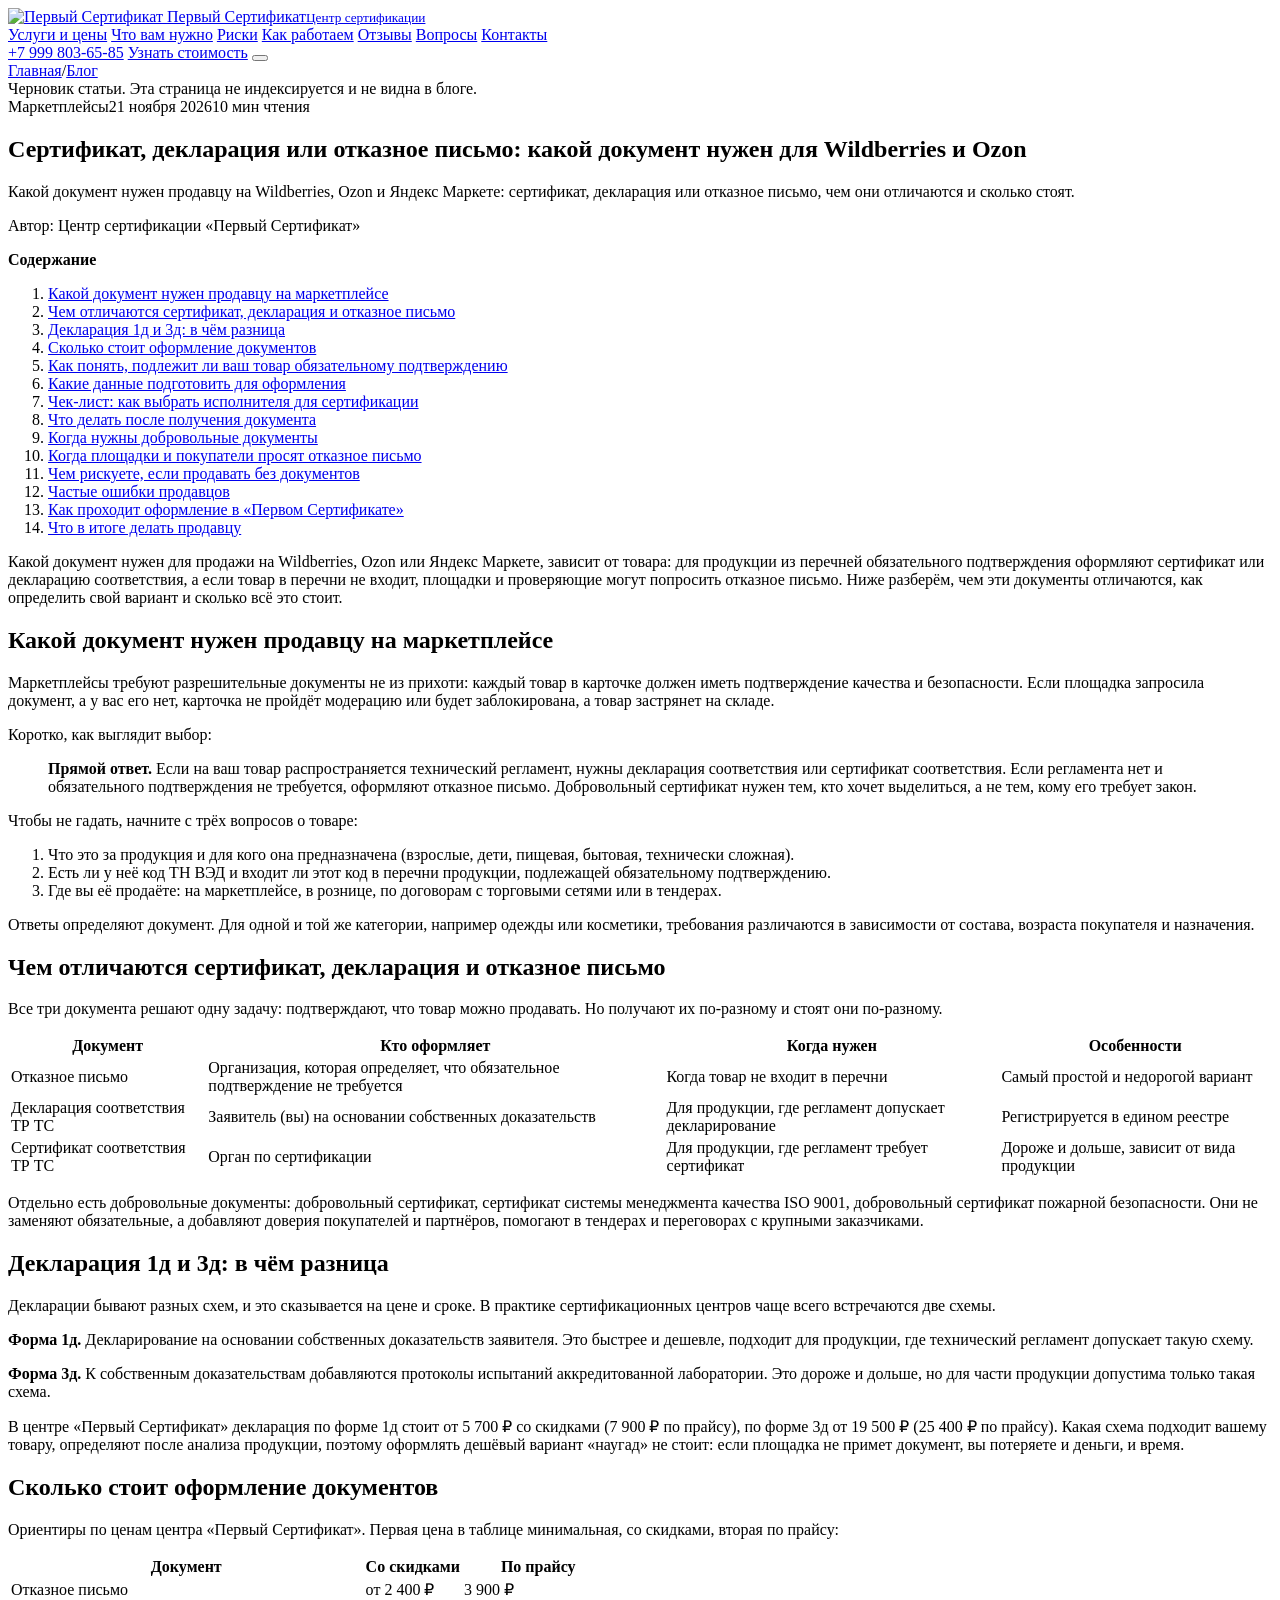
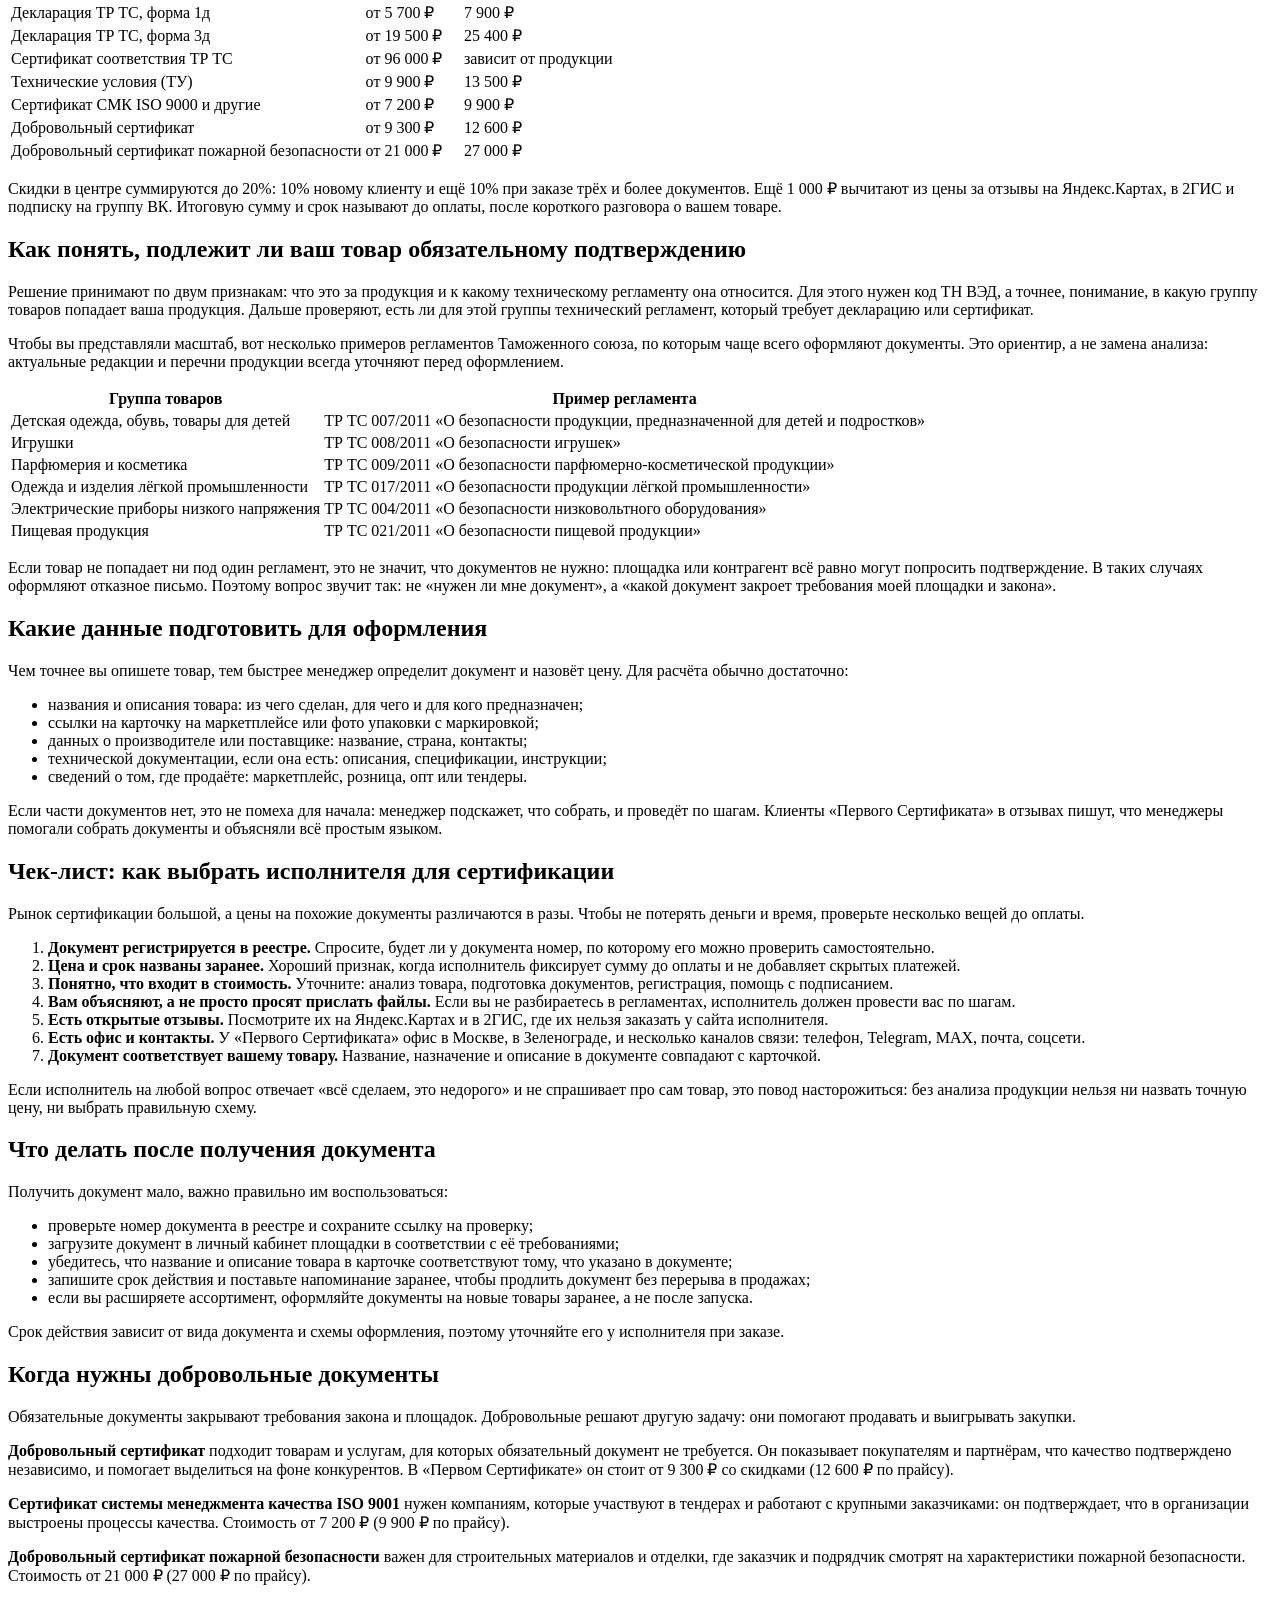
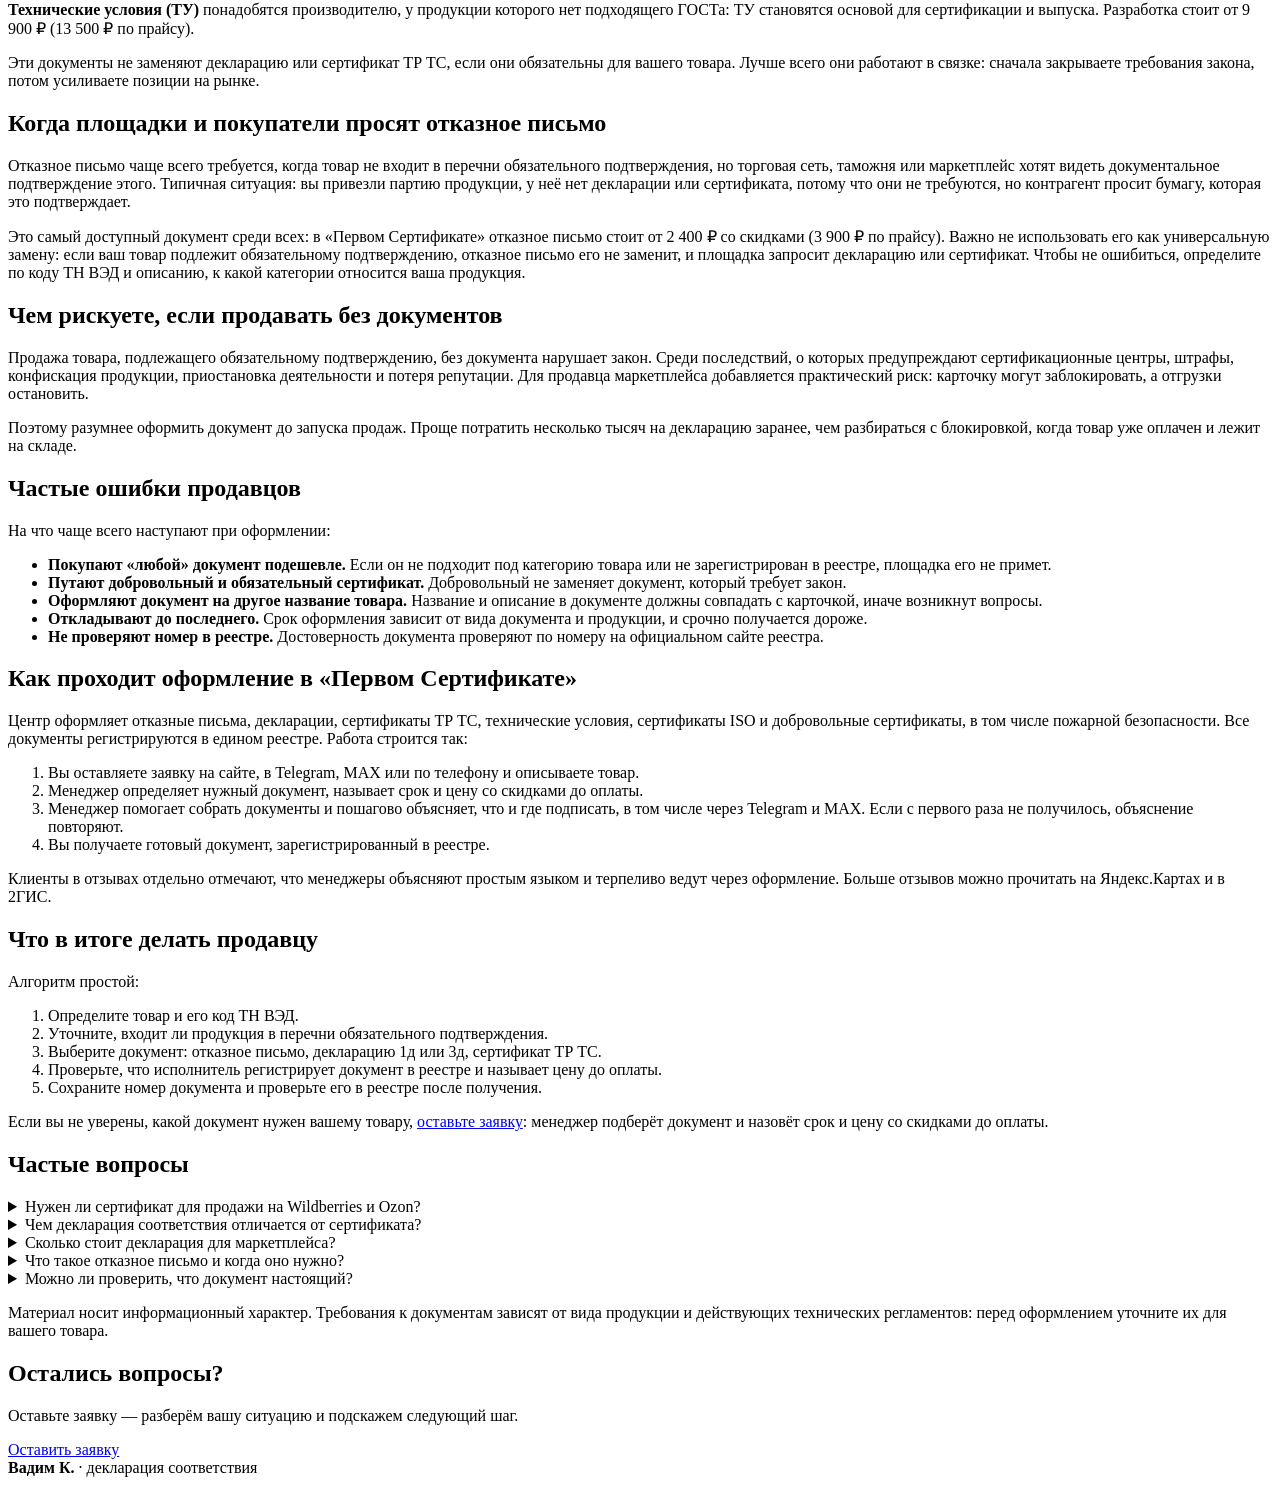
==== blog/preview/bea46d925ac5/sertifikat-ili-deklaraciya-dlya-marketpleysov/index.html @ a9cdd17c "blog: автообновление" ====
<!DOCTYPE html>
<html lang="ru">
<head>
<meta charset="UTF-8">
<meta name="viewport" content="width=device-width, initial-scale=1.0">
<title>Сертификат или декларация для маркетплейса</title>
<meta name="description" content="Какой документ нужен продавцу на Wildberries, Ozon и Яндекс Маркете: сертификат, декларация или отказное письмо, чем они отличаются и сколько стоят.">
<link rel="canonical" href="https://murzzsite.github.io/pervy-sertifikat/blog/sertifikat-ili-deklaraciya-dlya-marketpleysov/">
<meta name="robots" content="noindex, nofollow">
<meta property="og:type" content="article">
<meta property="og:title" content="Сертификат или декларация для маркетплейса">
<meta property="og:description" content="Какой документ нужен продавцу на Wildberries, Ozon и Яндекс Маркете: сертификат, декларация или отказное письмо, чем они отличаются и сколько стоят.">
<meta property="og:url" content="https://murzzsite.github.io/pervy-sertifikat/blog/sertifikat-ili-deklaraciya-dlya-marketpleysov/">
<meta property="og:locale" content="ru_RU">

<link rel="alternate" type="application/rss+xml" title="Первый Сертификат — блог" href="https://murzzsite.github.io/pervy-sertifikat/feed.xml">

<link rel="icon" href="/pervy-sertifikat/img/favicon.svg" type="image/svg+xml">
<link rel="preconnect" href="https://fonts.googleapis.com">
<link rel="preconnect" href="https://fonts.gstatic.com" crossorigin>
<link href="https://fonts.googleapis.com/css2?family=Manrope:wght@500;600;700;800&family=Inter:wght@400;500;600;700&display=swap" rel="stylesheet">
<link rel="stylesheet" href="/pervy-sertifikat/styles.css">
<link rel="stylesheet" href="/pervy-sertifikat/blog/blog.css">
<link rel="stylesheet" href="/pervy-sertifikat/blog/blog.css">

</head>
<body class="b-page">
<header class="header" id="header">
  <div class="header__inner">
    <a href="/pervy-sertifikat/#top" class="logo" aria-label="Первый Сертификат — центр сертификации товаров и услуг">
      <img src="/pervy-sertifikat/img/logo.svg" alt="Первый Сертификат" width="42" height="42">
      <span class="logo__t">Первый Сертификат<small>Центр сертификации</small></span>
    </a>
    <nav class="nav" id="nav">
      <a href="/pervy-sertifikat/#prices">Услуги и цены</a>
      <a href="/pervy-sertifikat/#which">Что вам нужно</a>
      <a href="/pervy-sertifikat/#why">Риски</a>
      <a href="/pervy-sertifikat/#how">Как работаем</a>
      <a href="/pervy-sertifikat/#reviews">Отзывы</a>
      <a href="/pervy-sertifikat/#faq">Вопросы</a>
      <a href="/pervy-sertifikat/#contact">Контакты</a>
    <!-- BLOGNAV:START --><!-- BLOGNAV:END --></nav>
    <div class="header__right">
      <a href="tel:+79998036585" class="header__phone">+7 999 803-65-85</a>
      <a href="/pervy-sertifikat/#contact" class="btn btn--primary">Узнать стоимость</a>
      <button class="burger" id="burger" aria-label="Меню"><span></span></button>
    </div>
  </div>
</header>
<main class="blog">

<article class="b-article">
  <nav class="b-crumbs" aria-label="Хлебные крошки"><a href="/pervy-sertifikat/">Главная</a><span>/</span><a href="/pervy-sertifikat/blog/">Блог</a></nav>
  <div class="b-preview">Черновик статьи. Эта страница не индексируется и не видна в блоге.</div>
  <header class="b-head">
    <div class="b-meta"><span class="b-chip">Маркетплейсы</span><time datetime="2026-11-21">21 ноября 2026</time><span>10 мин чтения</span></div>
    <h1>Сертификат, декларация или отказное письмо: какой документ нужен для Wildberries и Ozon</h1>
    <p class="b-lead">Какой документ нужен продавцу на Wildberries, Ozon и Яндекс Маркете: сертификат, декларация или отказное письмо, чем они отличаются и сколько стоят.</p>
    <p class="b-author">Автор: Центр сертификации «Первый Сертификат»</p>
  </header>
  
  <nav class="b-toc" aria-label="Содержание"><strong>Содержание</strong><ol><li><a href="#kakoy-dokument-nuzhen-prodavcu-na-marketpleyse">Какой документ нужен продавцу на маркетплейсе</a></li><li><a href="#chem-otlichayutsya-sertifikat-deklaraciya-i-otkaznoe-pismo">Чем отличаются сертификат, декларация и отказное письмо</a></li><li><a href="#deklaraciya-1d-i-3d-v-chem-raznica">Декларация 1д и 3д: в чём разница</a></li><li><a href="#skolko-stoit-oformlenie-dokumentov">Сколько стоит оформление документов</a></li><li><a href="#kak-ponyat-podlezhit-li-vash-tovar-obyazatelnomu-podtverzhde">Как понять, подлежит ли ваш товар обязательному подтверждению</a></li><li><a href="#kakie-dannye-podgotovit-dlya-oformleniya">Какие данные подготовить для оформления</a></li><li><a href="#chek-list-kak-vybrat-ispolnitelya-dlya-sertifikacii">Чек-лист: как выбрать исполнителя для сертификации</a></li><li><a href="#chto-delat-posle-polucheniya-dokumenta">Что делать после получения документа</a></li><li><a href="#kogda-nuzhny-dobrovolnye-dokumenty">Когда нужны добровольные документы</a></li><li><a href="#kogda-ploschadki-i-pokupateli-prosyat-otkaznoe-pismo">Когда площадки и покупатели просят отказное письмо</a></li><li><a href="#chem-riskuete-esli-prodavat-bez-dokumentov">Чем рискуете, если продавать без документов</a></li><li><a href="#chastye-oshibki-prodavcov">Частые ошибки продавцов</a></li><li><a href="#kak-prohodit-oformlenie-v-pervom-sertifikate">Как проходит оформление в «Первом Сертификате»</a></li><li><a href="#chto-v-itoge-delat-prodavcu">Что в итоге делать продавцу</a></li></ol></nav>
  <div class="b-content"><p>Какой документ нужен для продажи на Wildberries, Ozon или Яндекс Маркете, зависит от товара: для продукции из перечней обязательного подтверждения оформляют сертификат или декларацию соответствия, а если товар в перечни не входит, площадки и проверяющие могут попросить отказное письмо. Ниже разберём, чем эти документы отличаются, как определить свой вариант и сколько всё это стоит.</p>
<h2 id="kakoy-dokument-nuzhen-prodavcu-na-marketpleyse">Какой документ нужен продавцу на маркетплейсе</h2>
<p>Маркетплейсы требуют разрешительные документы не из прихоти: каждый товар в карточке должен иметь подтверждение качества и безопасности. Если площадка запросила документ, а у вас его нет, карточка не пройдёт модерацию или будет заблокирована, а товар застрянет на складе.</p>
<p>Коротко, как выглядит выбор:</p>
<blockquote><p><strong>Прямой ответ.</strong> Если на ваш товар распространяется технический регламент, нужны декларация соответствия или сертификат соответствия. Если регламента нет и обязательного подтверждения не требуется, оформляют отказное письмо. Добровольный сертификат нужен тем, кто хочет выделиться, а не тем, кому его требует закон.</p></blockquote>
<p>Чтобы не гадать, начните с трёх вопросов о товаре:</p>
<ol><li>Что это за продукция и для кого она предназначена (взрослые, дети, пищевая, бытовая, технически сложная).</li><li>Есть ли у неё код ТН ВЭД и входит ли этот код в перечни продукции, подлежащей обязательному подтверждению.</li><li>Где вы её продаёте: на маркетплейсе, в рознице, по договорам с торговыми сетями или в тендерах.</li></ol>
<p>Ответы определяют документ. Для одной и той же категории, например одежды или косметики, требования различаются в зависимости от состава, возраста покупателя и назначения.</p>
<h2 id="chem-otlichayutsya-sertifikat-deklaraciya-i-otkaznoe-pismo">Чем отличаются сертификат, декларация и отказное письмо</h2>
<p>Все три документа решают одну задачу: подтверждают, что товар можно продавать. Но получают их по-разному и стоят они по-разному.</p>
<div class="b-table"><table><thead><tr><th>Документ</th><th>Кто оформляет</th><th>Когда нужен</th><th>Особенности</th></tr></thead><tbody><tr><td>Отказное письмо</td><td>Организация, которая определяет, что обязательное подтверждение не требуется</td><td>Когда товар не входит в перечни</td><td>Самый простой и недорогой вариант</td></tr><tr><td>Декларация соответствия ТР ТС</td><td>Заявитель (вы) на основании собственных доказательств</td><td>Для продукции, где регламент допускает декларирование</td><td>Регистрируется в едином реестре</td></tr><tr><td>Сертификат соответствия ТР ТС</td><td>Орган по сертификации</td><td>Для продукции, где регламент требует сертификат</td><td>Дороже и дольше, зависит от вида продукции</td></tr></tbody></table></div>
<p>Отдельно есть добровольные документы: добровольный сертификат, сертификат системы менеджмента качества ISO 9001, добровольный сертификат пожарной безопасности. Они не заменяют обязательные, а добавляют доверия покупателей и партнёров, помогают в тендерах и переговорах с крупными заказчиками.</p>
<h2 id="deklaraciya-1d-i-3d-v-chem-raznica">Декларация 1д и 3д: в чём разница</h2>
<p>Декларации бывают разных схем, и это сказывается на цене и сроке. В практике сертификационных центров чаще всего встречаются две схемы.</p>
<p><strong>Форма 1д.</strong> Декларирование на основании собственных доказательств заявителя. Это быстрее и дешевле, подходит для продукции, где технический регламент допускает такую схему.</p>
<p><strong>Форма 3д.</strong> К собственным доказательствам добавляются протоколы испытаний аккредитованной лаборатории. Это дороже и дольше, но для части продукции допустима только такая схема.</p>
<p>В центре «Первый Сертификат» декларация по форме 1д стоит от 5 700 ₽ со скидками (7 900 ₽ по прайсу), по форме 3д от 19 500 ₽ (25 400 ₽ по прайсу). Какая схема подходит вашему товару, определяют после анализа продукции, поэтому оформлять дешёвый вариант «наугад» не стоит: если площадка не примет документ, вы потеряете и деньги, и время.</p>
<h2 id="skolko-stoit-oformlenie-dokumentov">Сколько стоит оформление документов</h2>
<p>Ориентиры по ценам центра «Первый Сертификат». Первая цена в таблице минимальная, со скидками, вторая по прайсу:</p>
<div class="b-table"><table><thead><tr><th>Документ</th><th>Со скидками</th><th>По прайсу</th></tr></thead><tbody><tr><td>Отказное письмо</td><td>от 2 400 ₽</td><td>3 900 ₽</td></tr><tr><td>Декларация ТР ТС, форма 1д</td><td>от 5 700 ₽</td><td>7 900 ₽</td></tr><tr><td>Декларация ТР ТС, форма 3д</td><td>от 19 500 ₽</td><td>25 400 ₽</td></tr><tr><td>Сертификат соответствия ТР ТС</td><td>от 96 000 ₽</td><td>зависит от продукции</td></tr><tr><td>Технические условия (ТУ)</td><td>от 9 900 ₽</td><td>13 500 ₽</td></tr><tr><td>Сертификат СМК ISO 9000 и другие</td><td>от 7 200 ₽</td><td>9 900 ₽</td></tr><tr><td>Добровольный сертификат</td><td>от 9 300 ₽</td><td>12 600 ₽</td></tr><tr><td>Добровольный сертификат пожарной безопасности</td><td>от 21 000 ₽</td><td>27 000 ₽</td></tr></tbody></table></div>
<p>Скидки в центре суммируются до 20%: 10% новому клиенту и ещё 10% при заказе трёх и более документов. Ещё 1 000 ₽ вычитают из цены за отзывы на Яндекс.Картах, в 2ГИС и подписку на группу ВК. Итоговую сумму и срок называют до оплаты, после короткого разговора о вашем товаре.</p>
<h2 id="kak-ponyat-podlezhit-li-vash-tovar-obyazatelnomu-podtverzhde">Как понять, подлежит ли ваш товар обязательному подтверждению</h2>
<p>Решение принимают по двум признакам: что это за продукция и к какому техническому регламенту она относится. Для этого нужен код ТН ВЭД, а точнее, понимание, в какую группу товаров попадает ваша продукция. Дальше проверяют, есть ли для этой группы технический регламент, который требует декларацию или сертификат.</p>
<p>Чтобы вы представляли масштаб, вот несколько примеров регламентов Таможенного союза, по которым чаще всего оформляют документы. Это ориентир, а не замена анализа: актуальные редакции и перечни продукции всегда уточняют перед оформлением.</p>
<div class="b-table"><table><thead><tr><th>Группа товаров</th><th>Пример регламента</th></tr></thead><tbody><tr><td>Детская одежда, обувь, товары для детей</td><td>ТР ТС 007/2011 «О безопасности продукции, предназначенной для детей и подростков»</td></tr><tr><td>Игрушки</td><td>ТР ТС 008/2011 «О безопасности игрушек»</td></tr><tr><td>Парфюмерия и косметика</td><td>ТР ТС 009/2011 «О безопасности парфюмерно-косметической продукции»</td></tr><tr><td>Одежда и изделия лёгкой промышленности</td><td>ТР ТС 017/2011 «О безопасности продукции лёгкой промышленности»</td></tr><tr><td>Электрические приборы низкого напряжения</td><td>ТР ТС 004/2011 «О безопасности низковольтного оборудования»</td></tr><tr><td>Пищевая продукция</td><td>ТР ТС 021/2011 «О безопасности пищевой продукции»</td></tr></tbody></table></div>
<p>Если товар не попадает ни под один регламент, это не значит, что документов не нужно: площадка или контрагент всё равно могут попросить подтверждение. В таких случаях оформляют отказное письмо. Поэтому вопрос звучит так: не «нужен ли мне документ», а «какой документ закроет требования моей площадки и закона».</p>
<h2 id="kakie-dannye-podgotovit-dlya-oformleniya">Какие данные подготовить для оформления</h2>
<p>Чем точнее вы опишете товар, тем быстрее менеджер определит документ и назовёт цену. Для расчёта обычно достаточно:</p>
<ul><li>названия и описания товара: из чего сделан, для чего и для кого предназначен;</li><li>ссылки на карточку на маркетплейсе или фото упаковки с маркировкой;</li><li>данных о производителе или поставщике: название, страна, контакты;</li><li>технической документации, если она есть: описания, спецификации, инструкции;</li><li>сведений о том, где продаёте: маркетплейс, розница, опт или тендеры.</li></ul>
<p>Если части документов нет, это не помеха для начала: менеджер подскажет, что собрать, и проведёт по шагам. Клиенты «Первого Сертификата» в отзывах пишут, что менеджеры помогали собрать документы и объясняли всё простым языком.</p>
<h2 id="chek-list-kak-vybrat-ispolnitelya-dlya-sertifikacii">Чек-лист: как выбрать исполнителя для сертификации</h2>
<p>Рынок сертификации большой, а цены на похожие документы различаются в разы. Чтобы не потерять деньги и время, проверьте несколько вещей до оплаты.</p>
<ol><li><strong>Документ регистрируется в реестре.</strong> Спросите, будет ли у документа номер, по которому его можно проверить самостоятельно.</li><li><strong>Цена и срок названы заранее.</strong> Хороший признак, когда исполнитель фиксирует сумму до оплаты и не добавляет скрытых платежей.</li><li><strong>Понятно, что входит в стоимость.</strong> Уточните: анализ товара, подготовка документов, регистрация, помощь с подписанием.</li><li><strong>Вам объясняют, а не просто просят прислать файлы.</strong> Если вы не разбираетесь в регламентах, исполнитель должен провести вас по шагам.</li><li><strong>Есть открытые отзывы.</strong> Посмотрите их на Яндекс.Картах и в 2ГИС, где их нельзя заказать у сайта исполнителя.</li><li><strong>Есть офис и контакты.</strong> У «Первого Сертификата» офис в Москве, в Зеленограде, и несколько каналов связи: телефон, Telegram, MAX, почта, соцсети.</li><li><strong>Документ соответствует вашему товару.</strong> Название, назначение и описание в документе совпадают с карточкой.</li></ol>
<p>Если исполнитель на любой вопрос отвечает «всё сделаем, это недорого» и не спрашивает про сам товар, это повод насторожиться: без анализа продукции нельзя ни назвать точную цену, ни выбрать правильную схему.</p>
<h2 id="chto-delat-posle-polucheniya-dokumenta">Что делать после получения документа</h2>
<p>Получить документ мало, важно правильно им воспользоваться:</p>
<ul><li>проверьте номер документа в реестре и сохраните ссылку на проверку;</li><li>загрузите документ в личный кабинет площадки в соответствии с её требованиями;</li><li>убедитесь, что название и описание товара в карточке соответствуют тому, что указано в документе;</li><li>запишите срок действия и поставьте напоминание заранее, чтобы продлить документ без перерыва в продажах;</li><li>если вы расширяете ассортимент, оформляйте документы на новые товары заранее, а не после запуска.</li></ul>
<p>Срок действия зависит от вида документа и схемы оформления, поэтому уточняйте его у исполнителя при заказе.</p>
<h2 id="kogda-nuzhny-dobrovolnye-dokumenty">Когда нужны добровольные документы</h2>
<p>Обязательные документы закрывают требования закона и площадок. Добровольные решают другую задачу: они помогают продавать и выигрывать закупки.</p>
<p><strong>Добровольный сертификат</strong> подходит товарам и услугам, для которых обязательный документ не требуется. Он показывает покупателям и партнёрам, что качество подтверждено независимо, и помогает выделиться на фоне конкурентов. В «Первом Сертификате» он стоит от 9 300 ₽ со скидками (12 600 ₽ по прайсу).</p>
<p><strong>Сертификат системы менеджмента качества ISO 9001</strong> нужен компаниям, которые участвуют в тендерах и работают с крупными заказчиками: он подтверждает, что в организации выстроены процессы качества. Стоимость от 7 200 ₽ (9 900 ₽ по прайсу).</p>
<p><strong>Добровольный сертификат пожарной безопасности</strong> важен для строительных материалов и отделки, где заказчик и подрядчик смотрят на характеристики пожарной безопасности. Стоимость от 21 000 ₽ (27 000 ₽ по прайсу).</p>
<p><strong>Технические условия (ТУ)</strong> понадобятся производителю, у продукции которого нет подходящего ГОСТа: ТУ становятся основой для сертификации и выпуска. Разработка стоит от 9 900 ₽ (13 500 ₽ по прайсу).</p>
<p>Эти документы не заменяют декларацию или сертификат ТР ТС, если они обязательны для вашего товара. Лучше всего они работают в связке: сначала закрываете требования закона, потом усиливаете позиции на рынке.</p>
<h2 id="kogda-ploschadki-i-pokupateli-prosyat-otkaznoe-pismo">Когда площадки и покупатели просят отказное письмо</h2>
<p>Отказное письмо чаще всего требуется, когда товар не входит в перечни обязательного подтверждения, но торговая сеть, таможня или маркетплейс хотят видеть документальное подтверждение этого. Типичная ситуация: вы привезли партию продукции, у неё нет декларации или сертификата, потому что они не требуются, но контрагент просит бумагу, которая это подтверждает.</p>
<p>Это самый доступный документ среди всех: в «Первом Сертификате» отказное письмо стоит от 2 400 ₽ со скидками (3 900 ₽ по прайсу). Важно не использовать его как универсальную замену: если ваш товар подлежит обязательному подтверждению, отказное письмо его не заменит, и площадка запросит декларацию или сертификат. Чтобы не ошибиться, определите по коду ТН ВЭД и описанию, к какой категории относится ваша продукция.</p>
<h2 id="chem-riskuete-esli-prodavat-bez-dokumentov">Чем рискуете, если продавать без документов</h2>
<p>Продажа товара, подлежащего обязательному подтверждению, без документа нарушает закон. Среди последствий, о которых предупреждают сертификационные центры, штрафы, конфискация продукции, приостановка деятельности и потеря репутации. Для продавца маркетплейса добавляется практический риск: карточку могут заблокировать, а отгрузки остановить.</p>
<p>Поэтому разумнее оформить документ до запуска продаж. Проще потратить несколько тысяч на декларацию заранее, чем разбираться с блокировкой, когда товар уже оплачен и лежит на складе.</p>
<h2 id="chastye-oshibki-prodavcov">Частые ошибки продавцов</h2>
<p>На что чаще всего наступают при оформлении:</p>
<ul><li><strong>Покупают «любой» документ подешевле.</strong> Если он не подходит под категорию товара или не зарегистрирован в реестре, площадка его не примет.</li><li><strong>Путают добровольный и обязательный сертификат.</strong> Добровольный не заменяет документ, который требует закон.</li><li><strong>Оформляют документ на другое название товара.</strong> Название и описание в документе должны совпадать с карточкой, иначе возникнут вопросы.</li><li><strong>Откладывают до последнего.</strong> Срок оформления зависит от вида документа и продукции, и срочно получается дороже.</li><li><strong>Не проверяют номер в реестре.</strong> Достоверность документа проверяют по номеру на официальном сайте реестра.</li></ul>
<h2 id="kak-prohodit-oformlenie-v-pervom-sertifikate">Как проходит оформление в «Первом Сертификате»</h2>
<p>Центр оформляет отказные письма, декларации, сертификаты ТР ТС, технические условия, сертификаты ISO и добровольные сертификаты, в том числе пожарной безопасности. Все документы регистрируются в едином реестре. Работа строится так:</p>
<ol><li>Вы оставляете заявку на сайте, в Telegram, MAX или по телефону и описываете товар.</li><li>Менеджер определяет нужный документ, называет срок и цену со скидками до оплаты.</li><li>Менеджер помогает собрать документы и пошагово объясняет, что и где подписать, в том числе через Telegram и MAX. Если с первого раза не получилось, объяснение повторяют.</li><li>Вы получаете готовый документ, зарегистрированный в реестре.</li></ol>
<p>Клиенты в отзывах отдельно отмечают, что менеджеры объясняют простым языком и терпеливо ведут через оформление. Больше отзывов можно прочитать на Яндекс.Картах и в 2ГИС.</p>
<h2 id="chto-v-itoge-delat-prodavcu">Что в итоге делать продавцу</h2>
<p>Алгоритм простой:</p>
<ol><li>Определите товар и его код ТН ВЭД.</li><li>Уточните, входит ли продукция в перечни обязательного подтверждения.</li><li>Выберите документ: отказное письмо, декларацию 1д или 3д, сертификат ТР ТС.</li><li>Проверьте, что исполнитель регистрирует документ в реестре и называет цену до оплаты.</li><li>Сохраните номер документа и проверьте его в реестре после получения.</li></ol>
<p>Если вы не уверены, какой документ нужен вашему товару, <a href="/pervy-sertifikat/#contact">оставьте заявку</a>: менеджер подберёт документ и назовёт срок и цену со скидками до оплаты.</p></div>
  <section class="b-faq"><h2>Частые вопросы</h2><details><summary>Нужен ли сертификат для продажи на Wildberries и Ozon?</summary><p>Зависит от товара. Если продукция входит в перечни обязательного подтверждения соответствия, нужны сертификат или декларация. Если не входит, площадки и проверяющие могут попросить отказное письмо. Точный ответ даёт анализ вашего товара и его кода ТН ВЭД.</p></details><details><summary>Чем декларация соответствия отличается от сертификата?</summary><p>Декларацию оформляет сам заявитель на основании собственных доказательств и, при необходимости, протоколов испытаний. Сертификат выдаёт орган по сертификации после оценки продукции. Что нужно именно вам, определяет технический регламент на товар.</p></details><details><summary>Сколько стоит декларация для маркетплейса?</summary><p>В центре «Первый Сертификат» декларация по форме 1д стоит от 5 700 ₽ со скидками (7 900 ₽ по прайсу), по форме 3д с испытаниями в лаборатории от 19 500 ₽ (25 400 ₽ по прайсу). Точную цену называют после анализа товара.</p></details><details><summary>Что такое отказное письмо и когда оно нужно?</summary><p>Это документ о том, что на продукцию не распространяются требования обязательной сертификации или декларирования. Его просят таможня, торговые сети и маркетплейсы, когда у товара нет декларации или сертификата. В «Первом Сертификате» оно стоит от 2 400 ₽ со скидками, 3 900 ₽ по прайсу.</p></details><details><summary>Можно ли проверить, что документ настоящий?</summary><p>Да. Декларации и сертификаты регистрируются в едином реестре, поэтому их можно проверить по номеру на официальном сайте реестра. Попросите у исполнителя номер документа и ссылку на проверку сразу после оформления.</p></details></section>
  <p class="b-disclaimer">Материал носит информационный характер. Требования к документам зависят от вида продукции и действующих технических регламентов: перед оформлением уточните их для вашего товара.</p>
  <aside class="b-cta"><h2>Остались вопросы?</h2><p>Оставьте заявку — разберём вашу ситуацию и подскажем следующий шаг.</p><a class="btn btn--primary b-cta__btn" href="/pervy-sertifikat/#contact">Оставить заявку</a></aside>
</article>

</main>
<footer><b>Вадим К.</b> · декларация соответствия</footer>
<script src="/pervy-sertifikat/script.js" defer></script>

</body>
</html>
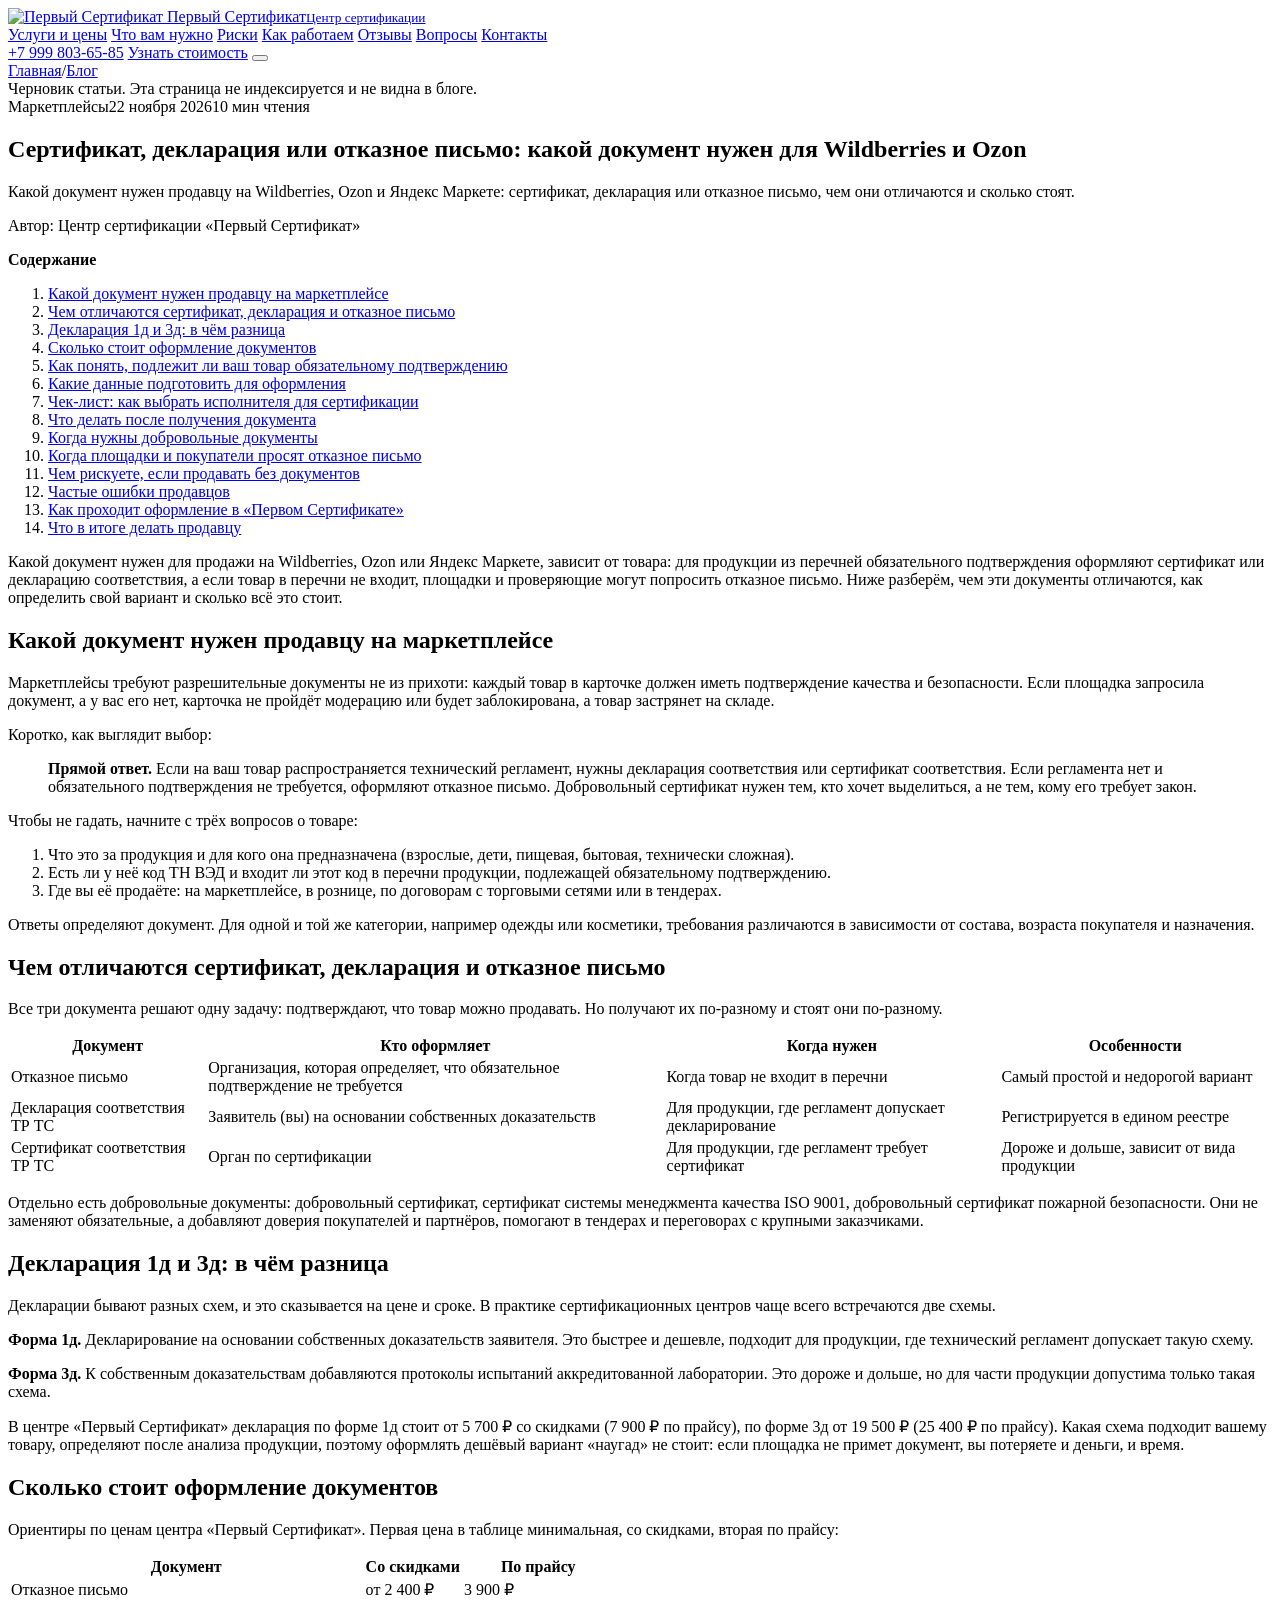
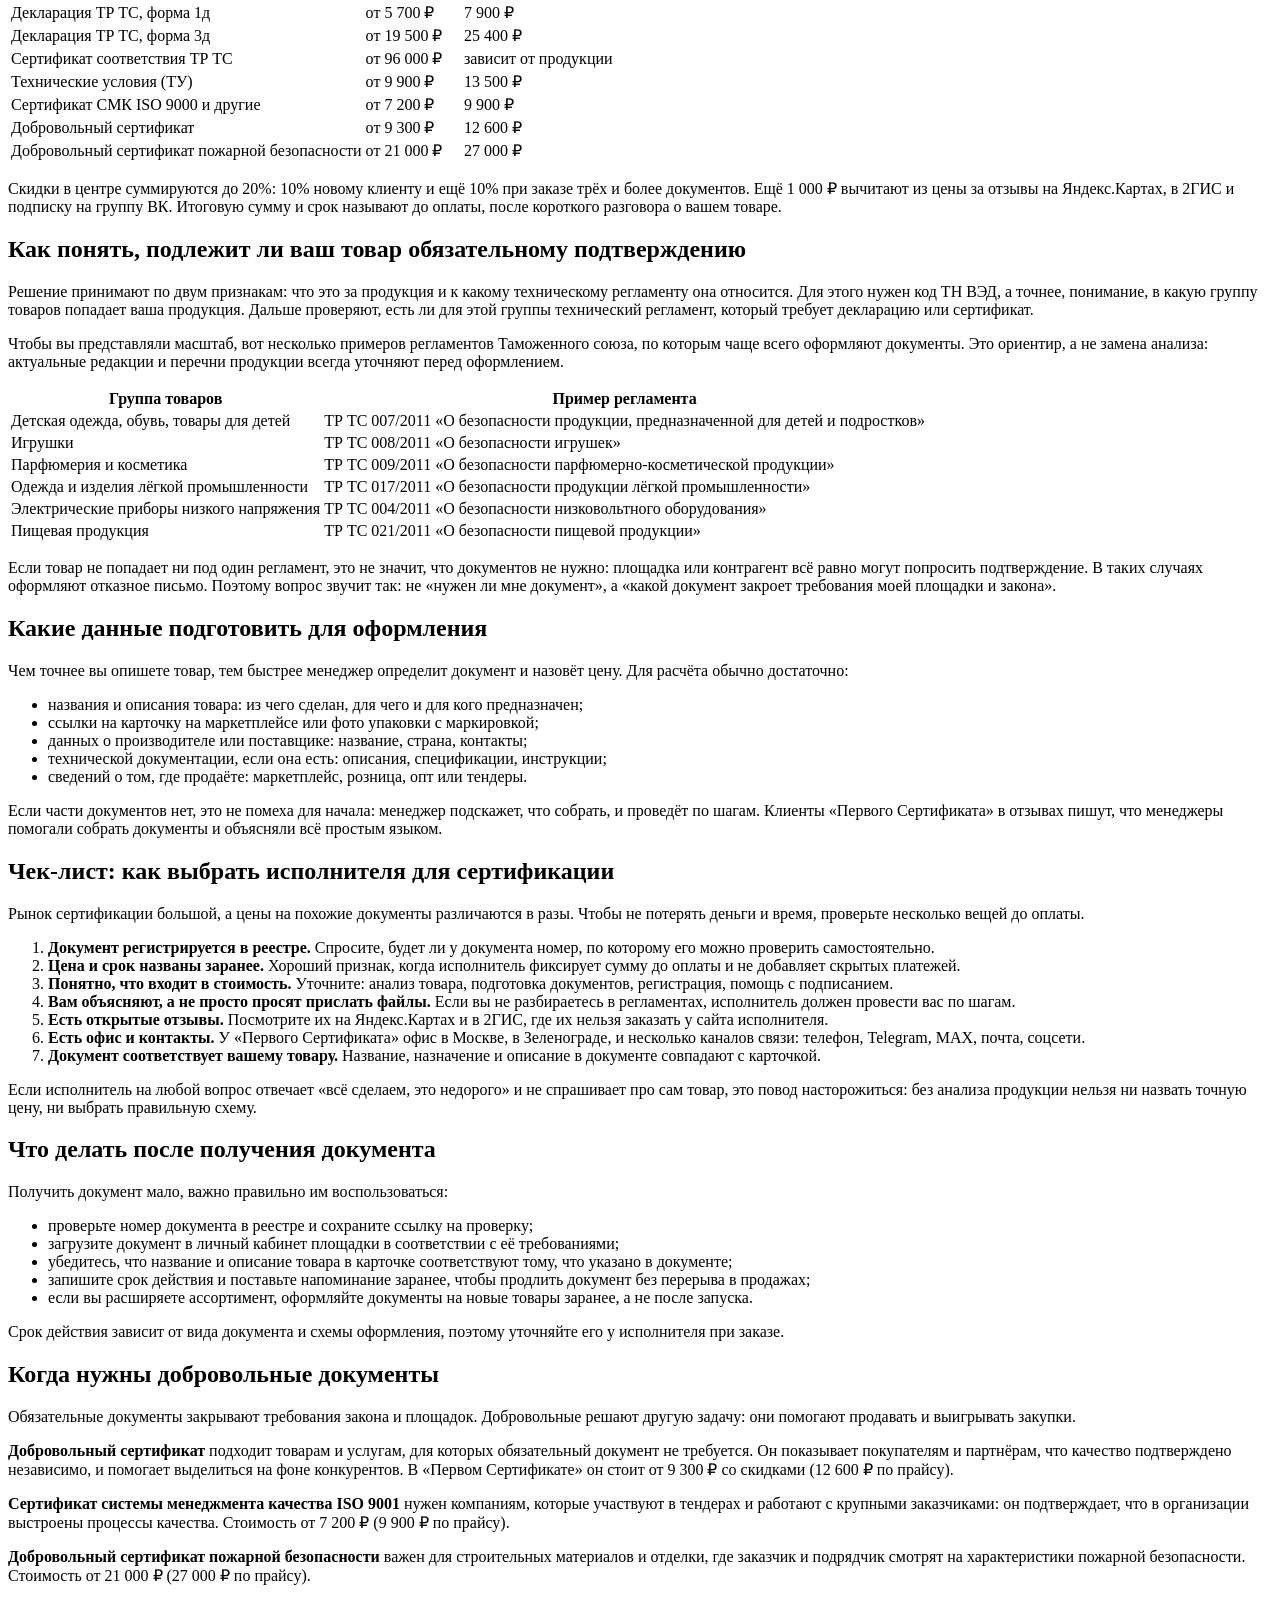
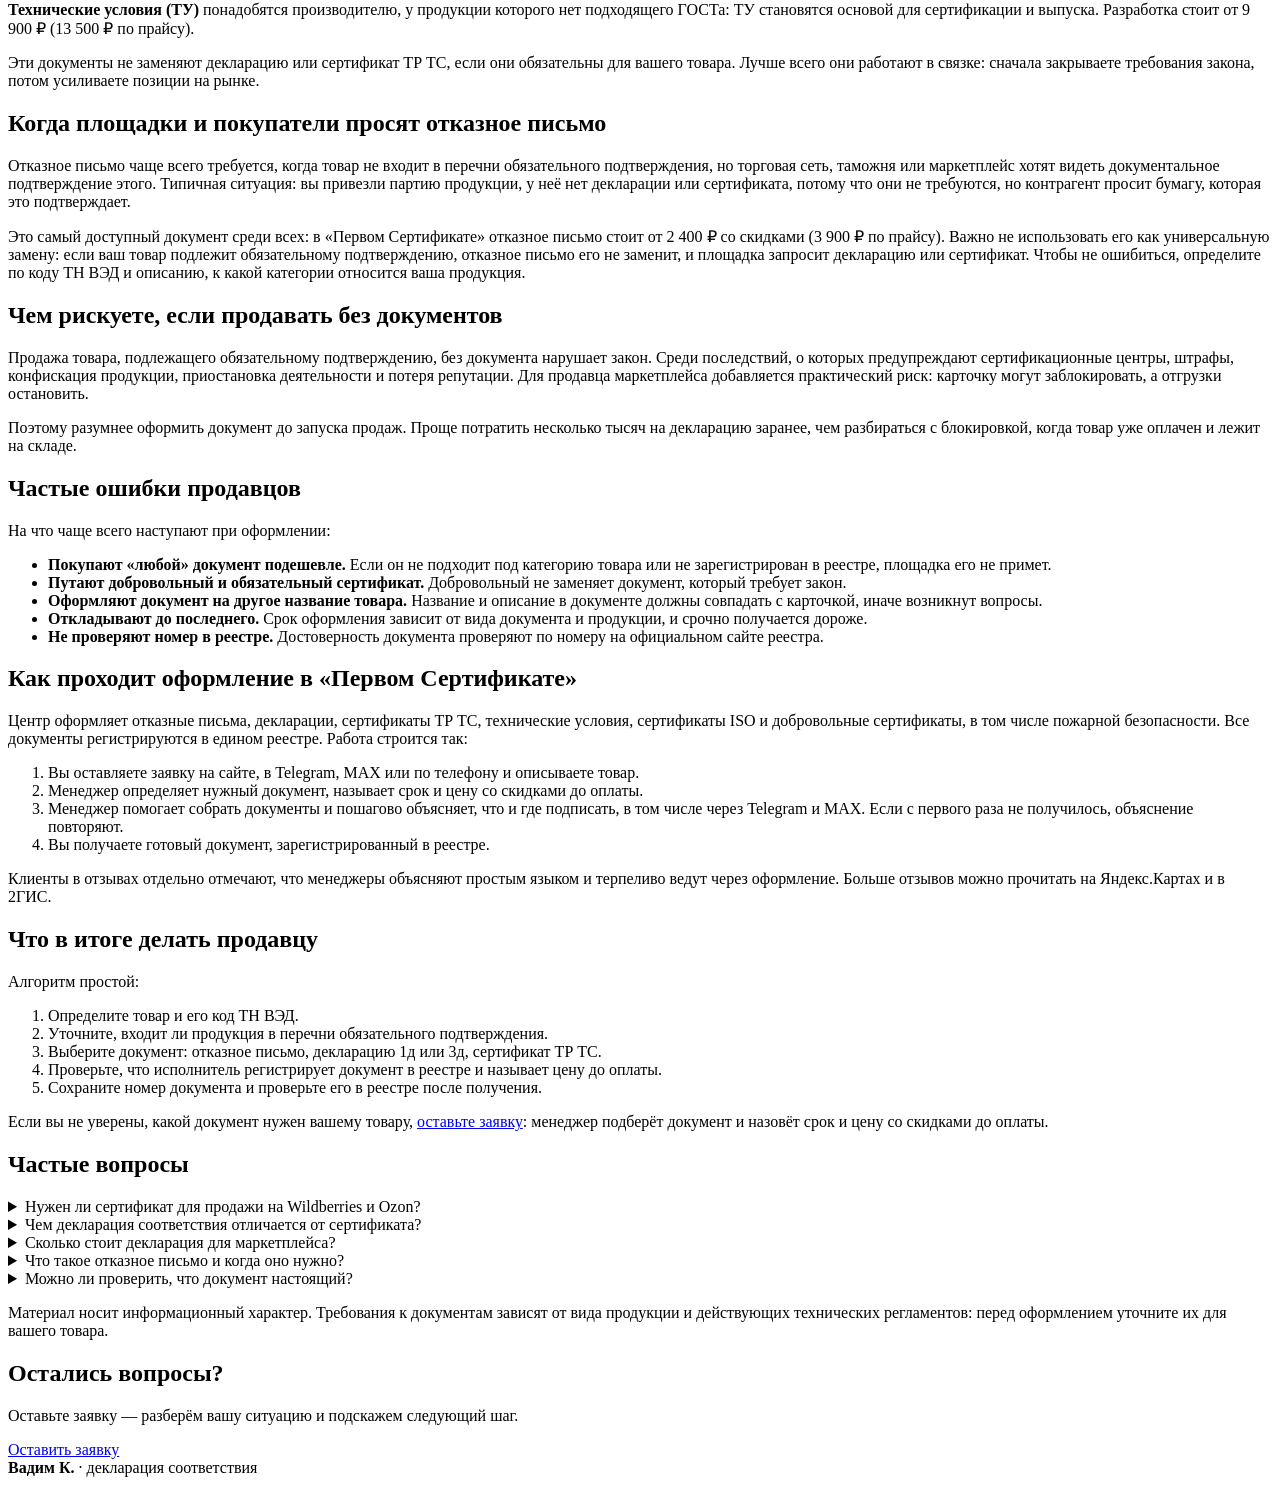
==== commit ca22ab73: "blog: автообновление" ====
--- a/blog/preview/bea46d925ac5/sertifikat-ili-deklaraciya-dlya-marketpleysov/index.html
+++ b/blog/preview/bea46d925ac5/sertifikat-ili-deklaraciya-dlya-marketpleysov/index.html
@@ -53,7 +53,7 @@
   <nav class="b-crumbs" aria-label="Хлебные крошки"><a href="/pervy-sertifikat/">Главная</a><span>/</span><a href="/pervy-sertifikat/blog/">Блог</a></nav>
   <div class="b-preview">Черновик статьи. Эта страница не индексируется и не видна в блоге.</div>
   <header class="b-head">
-    <div class="b-meta"><span class="b-chip">Маркетплейсы</span><time datetime="2026-11-21">21 ноября 2026</time><span>10 мин чтения</span></div>
+    <div class="b-meta"><span class="b-chip">Маркетплейсы</span><time datetime="2026-11-22">22 ноября 2026</time><span>10 мин чтения</span></div>
     <h1>Сертификат, декларация или отказное письмо: какой документ нужен для Wildberries и Ozon</h1>
     <p class="b-lead">Какой документ нужен продавцу на Wildberries, Ozon и Яндекс Маркете: сертификат, декларация или отказное письмо, чем они отличаются и сколько стоят.</p>
     <p class="b-author">Автор: Центр сертификации «Первый Сертификат»</p>
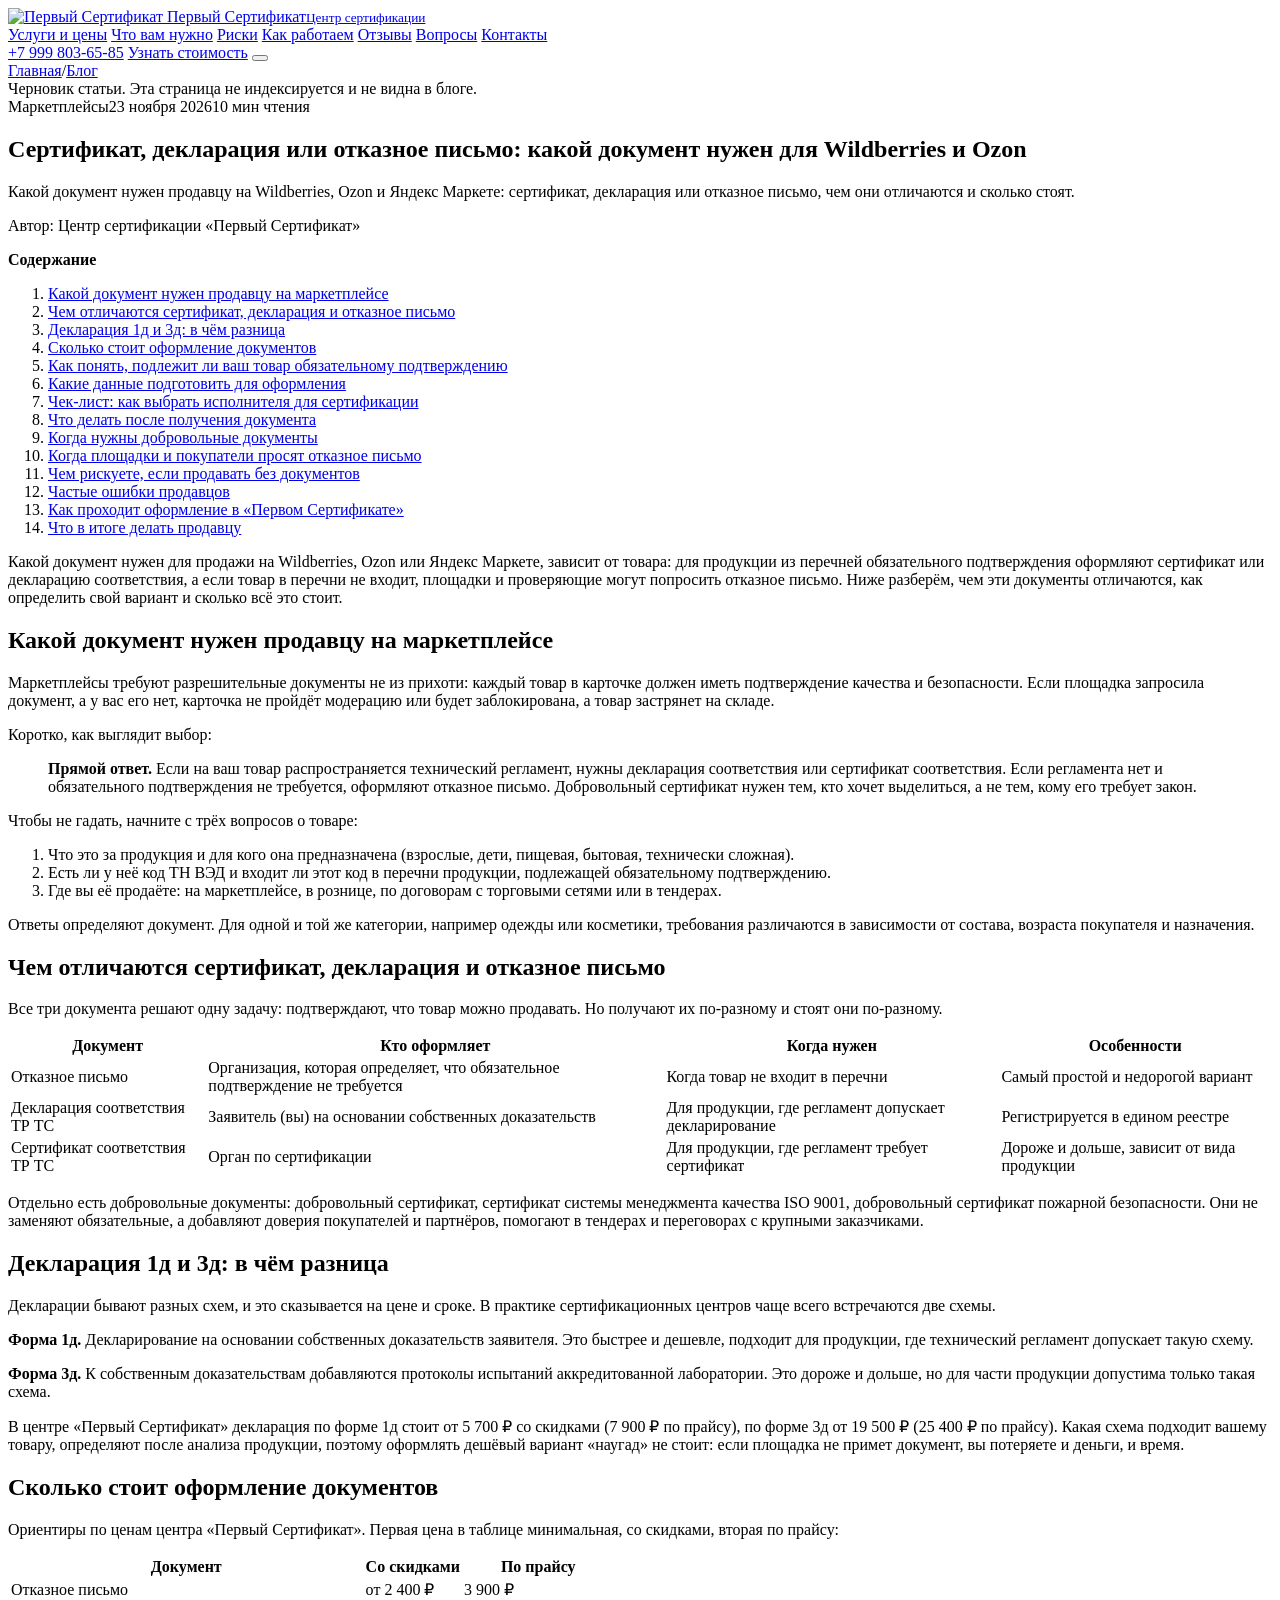
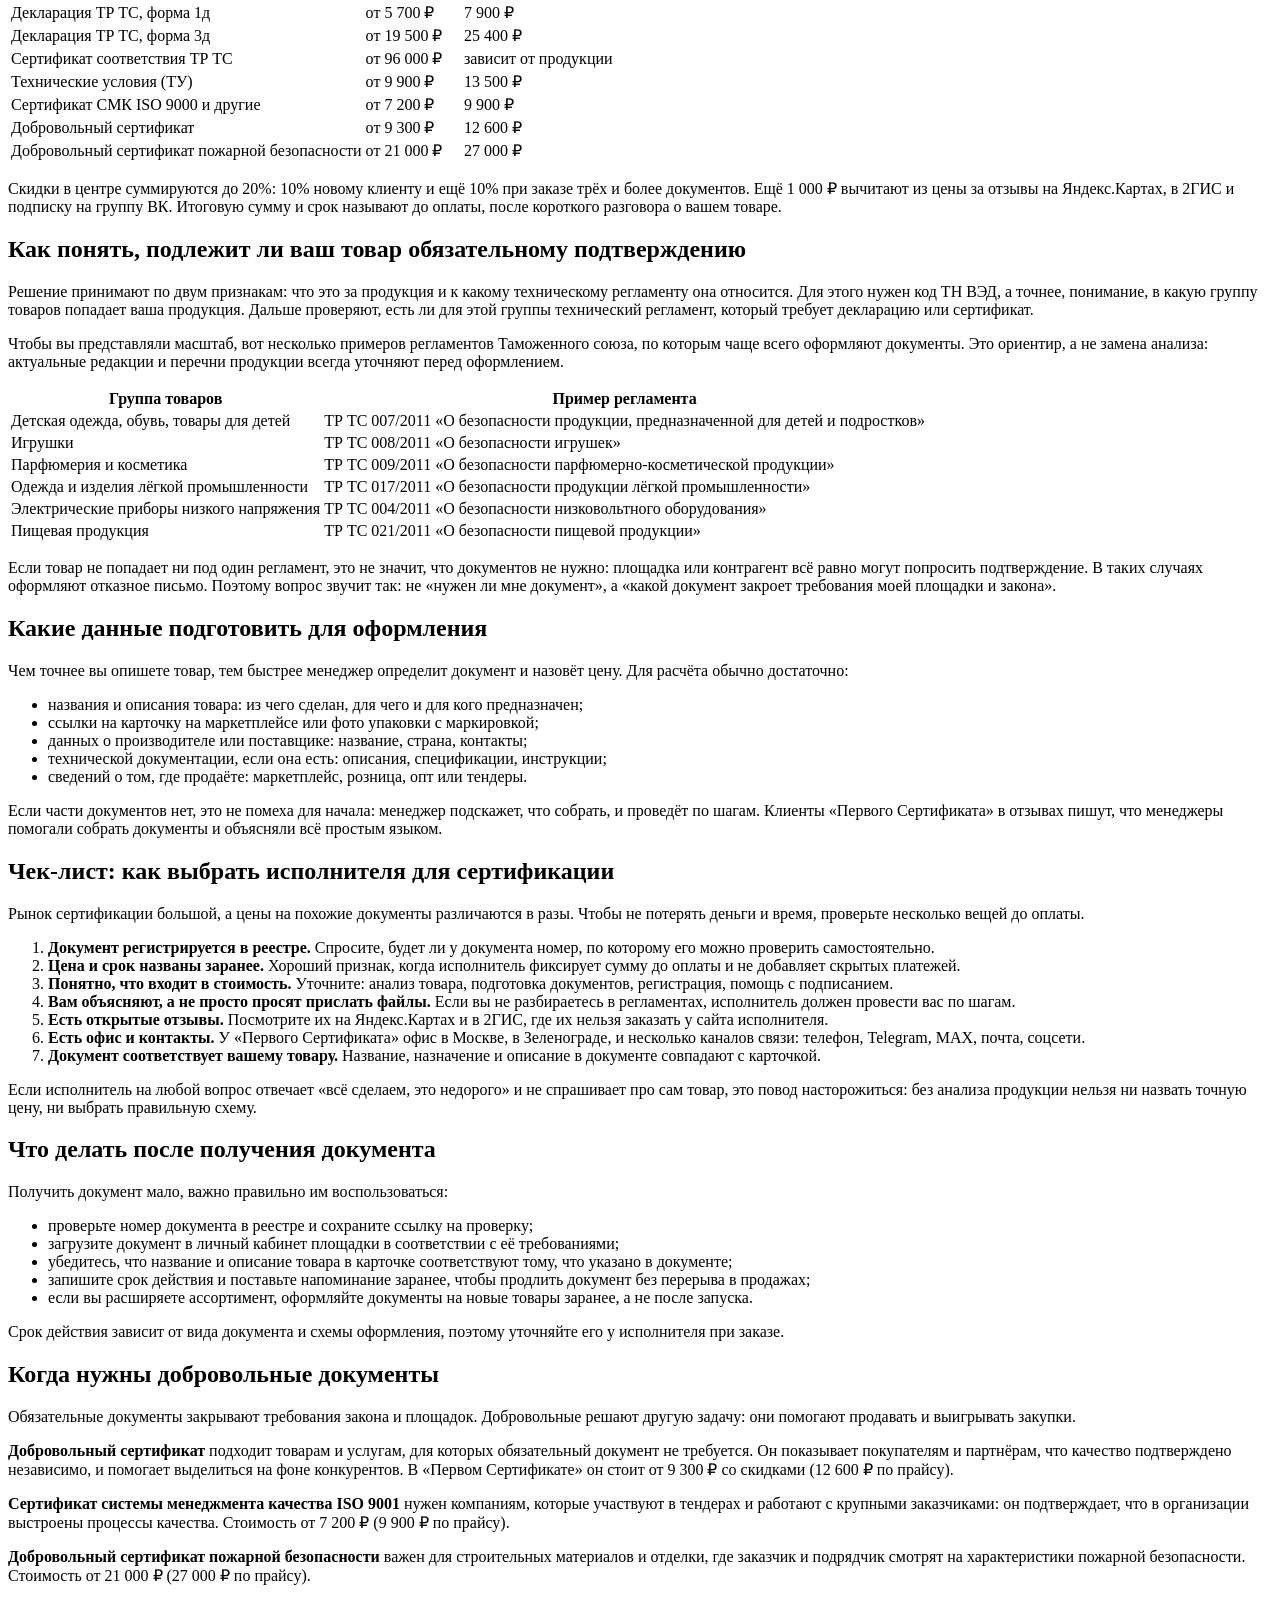
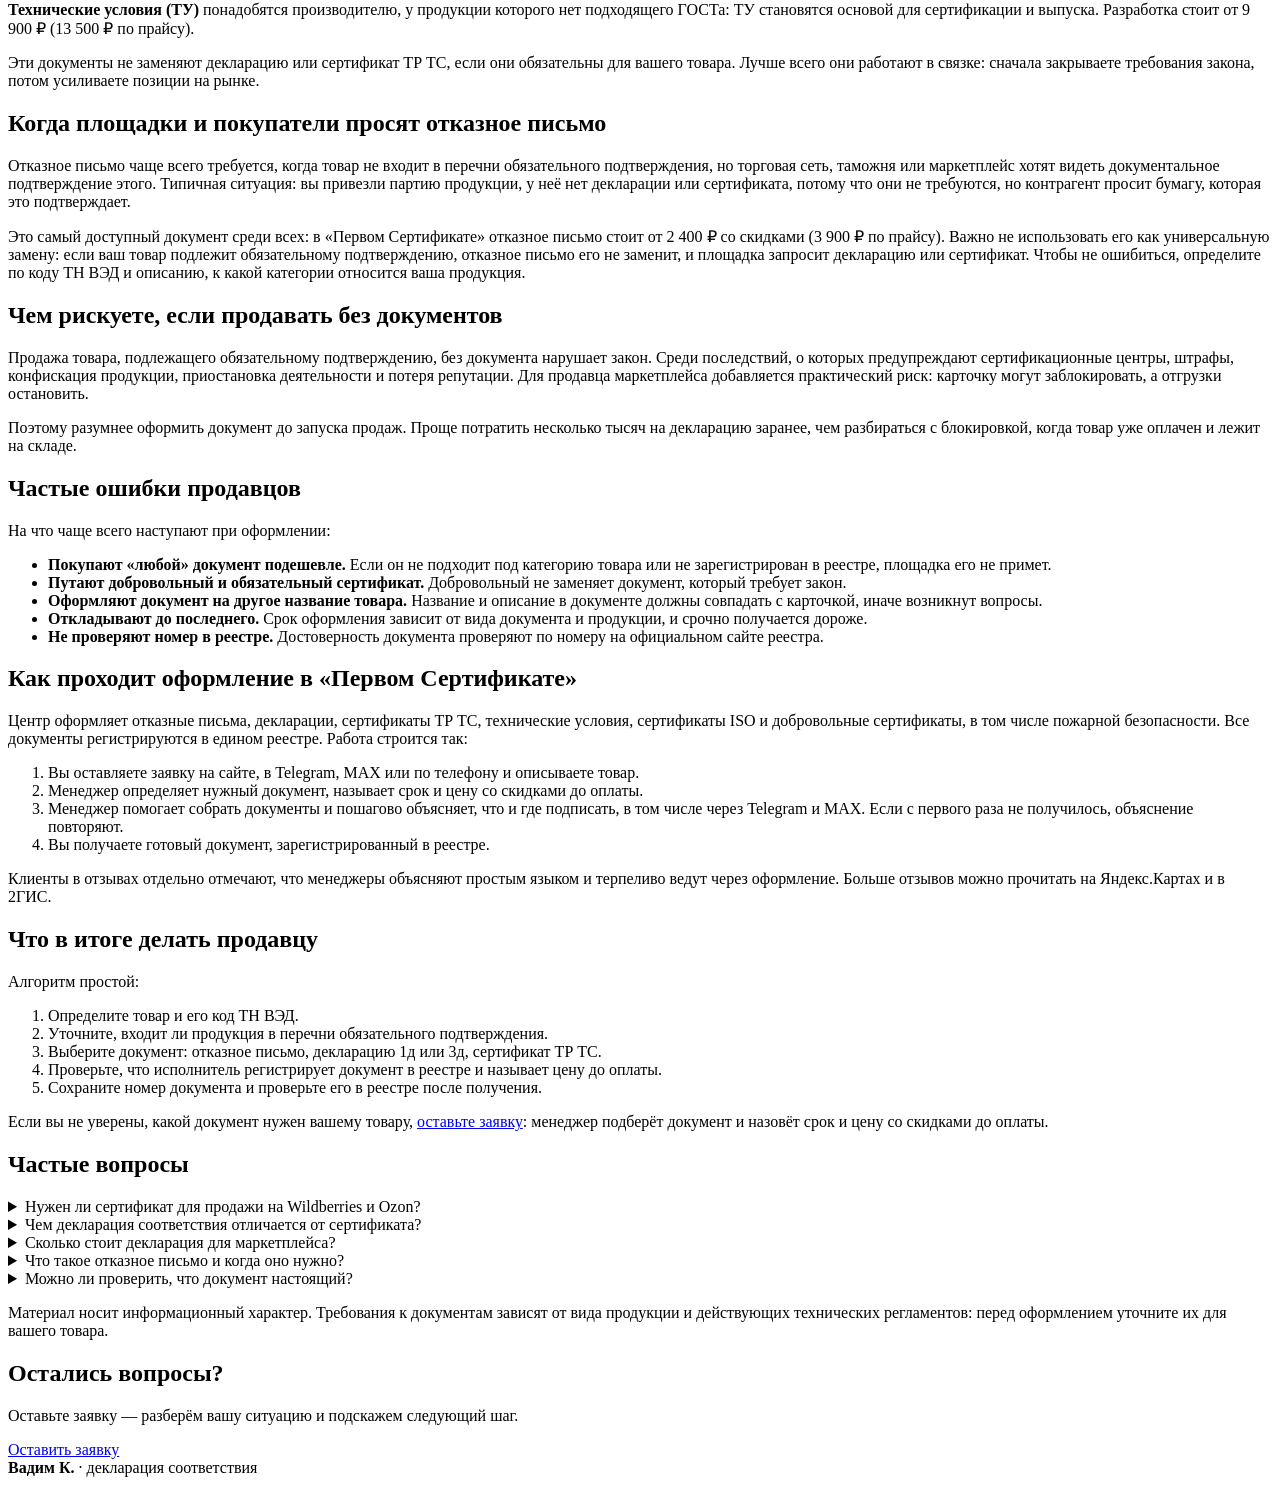
==== commit 64d72295: "blog: автообновление" ====
--- a/blog/preview/bea46d925ac5/sertifikat-ili-deklaraciya-dlya-marketpleysov/index.html
+++ b/blog/preview/bea46d925ac5/sertifikat-ili-deklaraciya-dlya-marketpleysov/index.html
@@ -53,7 +53,7 @@
   <nav class="b-crumbs" aria-label="Хлебные крошки"><a href="/pervy-sertifikat/">Главная</a><span>/</span><a href="/pervy-sertifikat/blog/">Блог</a></nav>
   <div class="b-preview">Черновик статьи. Эта страница не индексируется и не видна в блоге.</div>
   <header class="b-head">
-    <div class="b-meta"><span class="b-chip">Маркетплейсы</span><time datetime="2026-11-22">22 ноября 2026</time><span>10 мин чтения</span></div>
+    <div class="b-meta"><span class="b-chip">Маркетплейсы</span><time datetime="2026-11-23">23 ноября 2026</time><span>10 мин чтения</span></div>
     <h1>Сертификат, декларация или отказное письмо: какой документ нужен для Wildberries и Ozon</h1>
     <p class="b-lead">Какой документ нужен продавцу на Wildberries, Ozon и Яндекс Маркете: сертификат, декларация или отказное письмо, чем они отличаются и сколько стоят.</p>
     <p class="b-author">Автор: Центр сертификации «Первый Сертификат»</p>
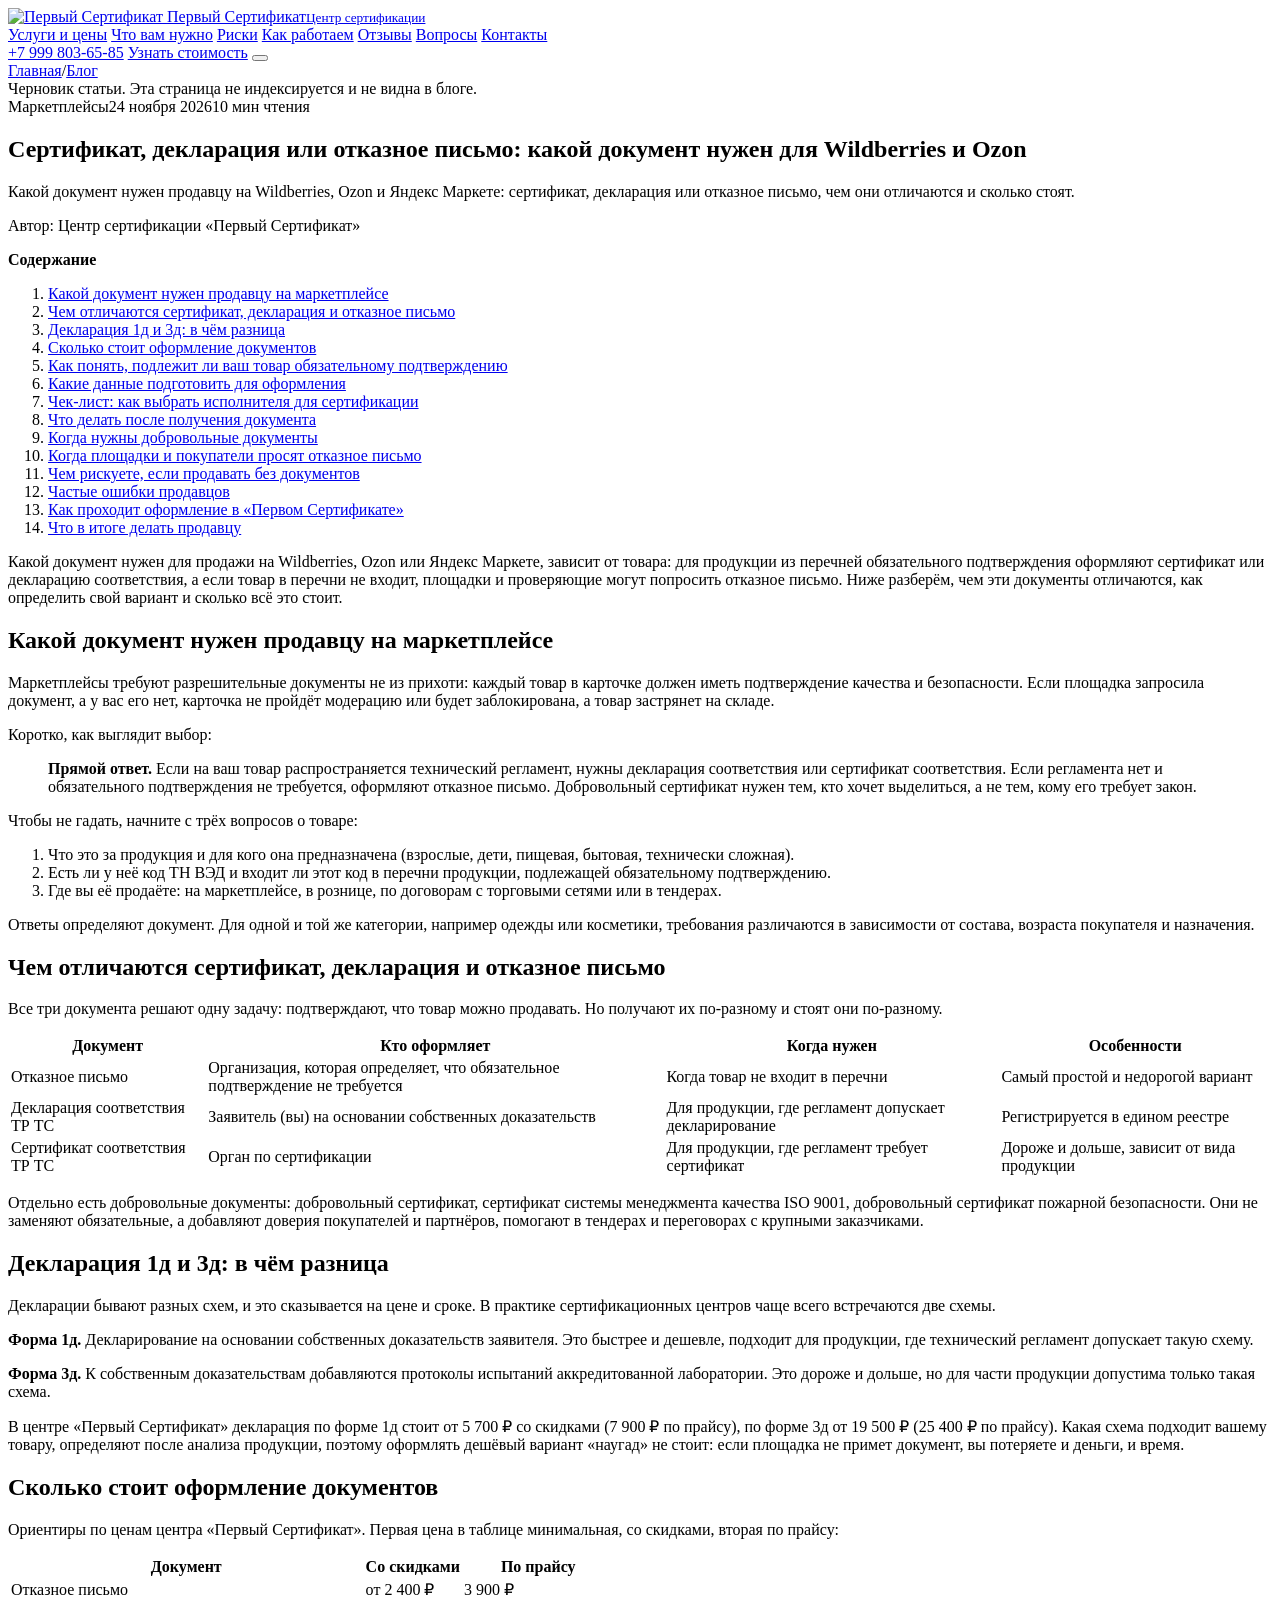
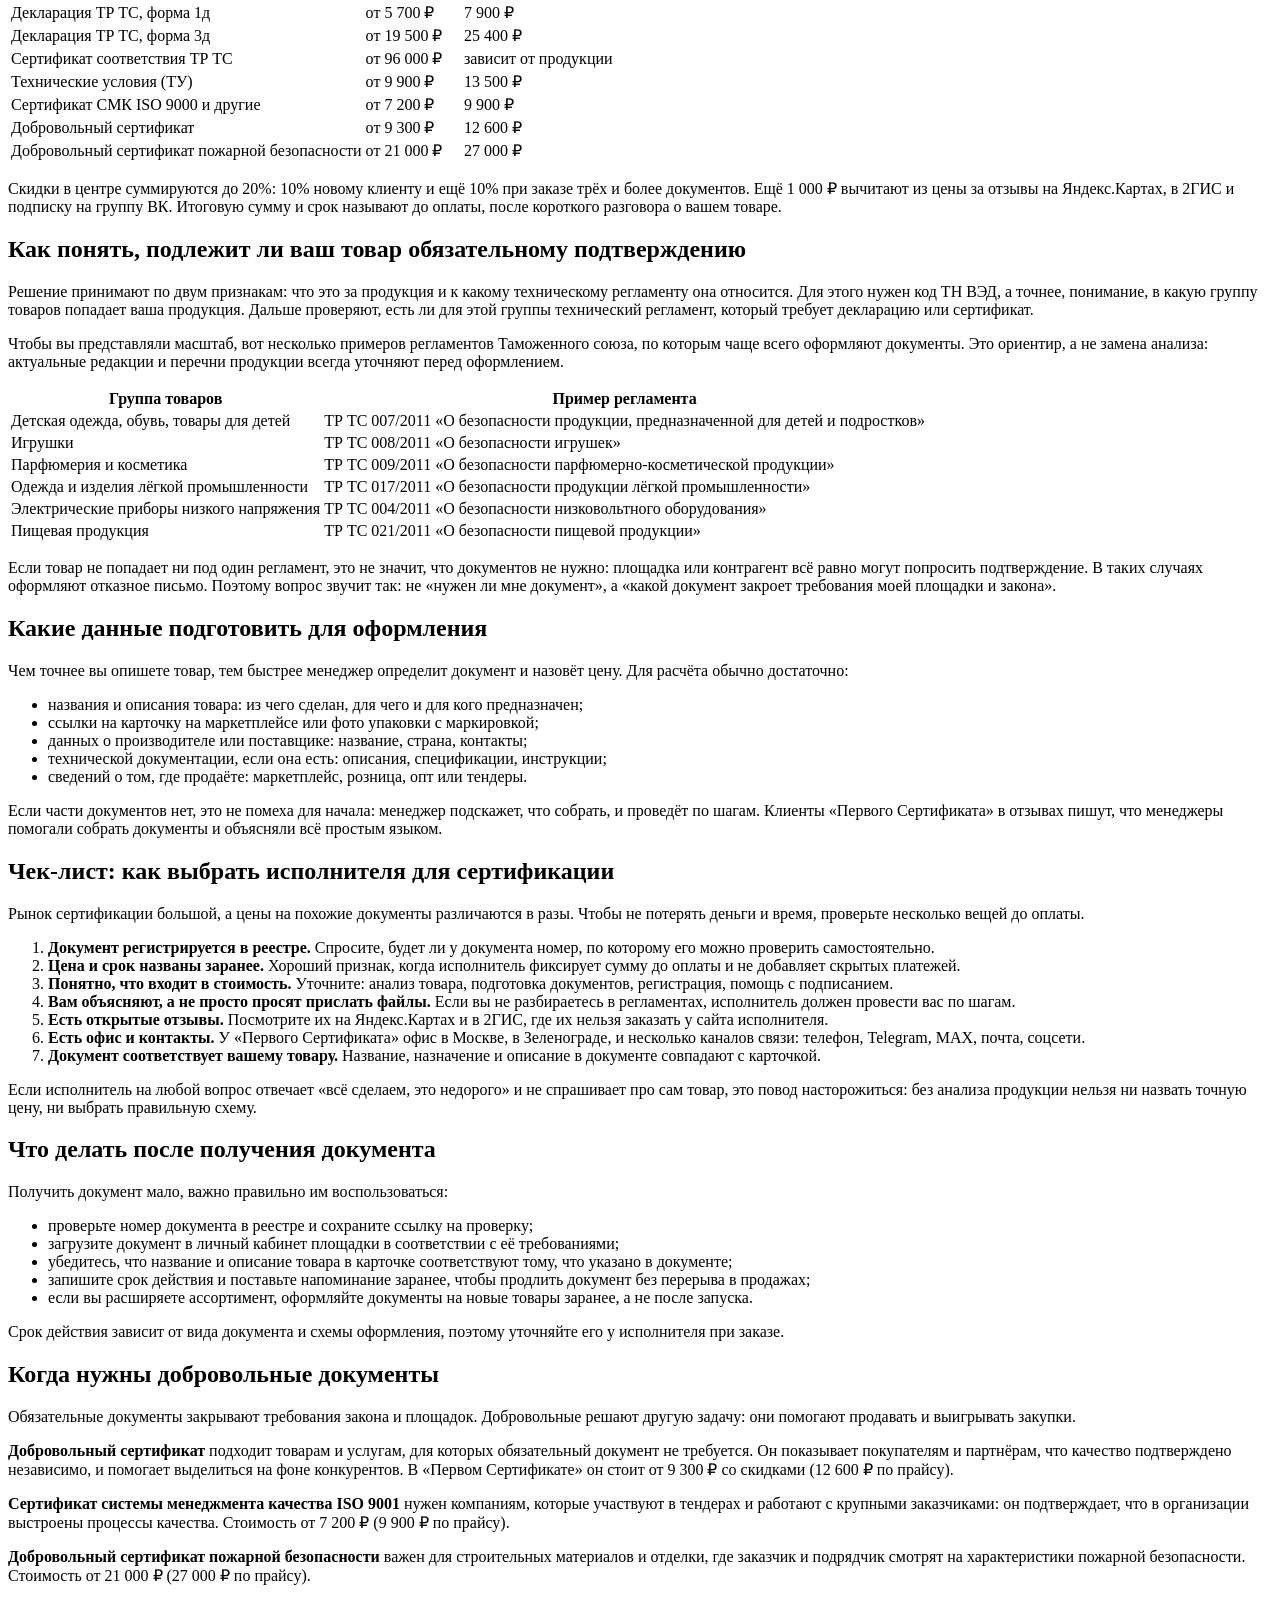
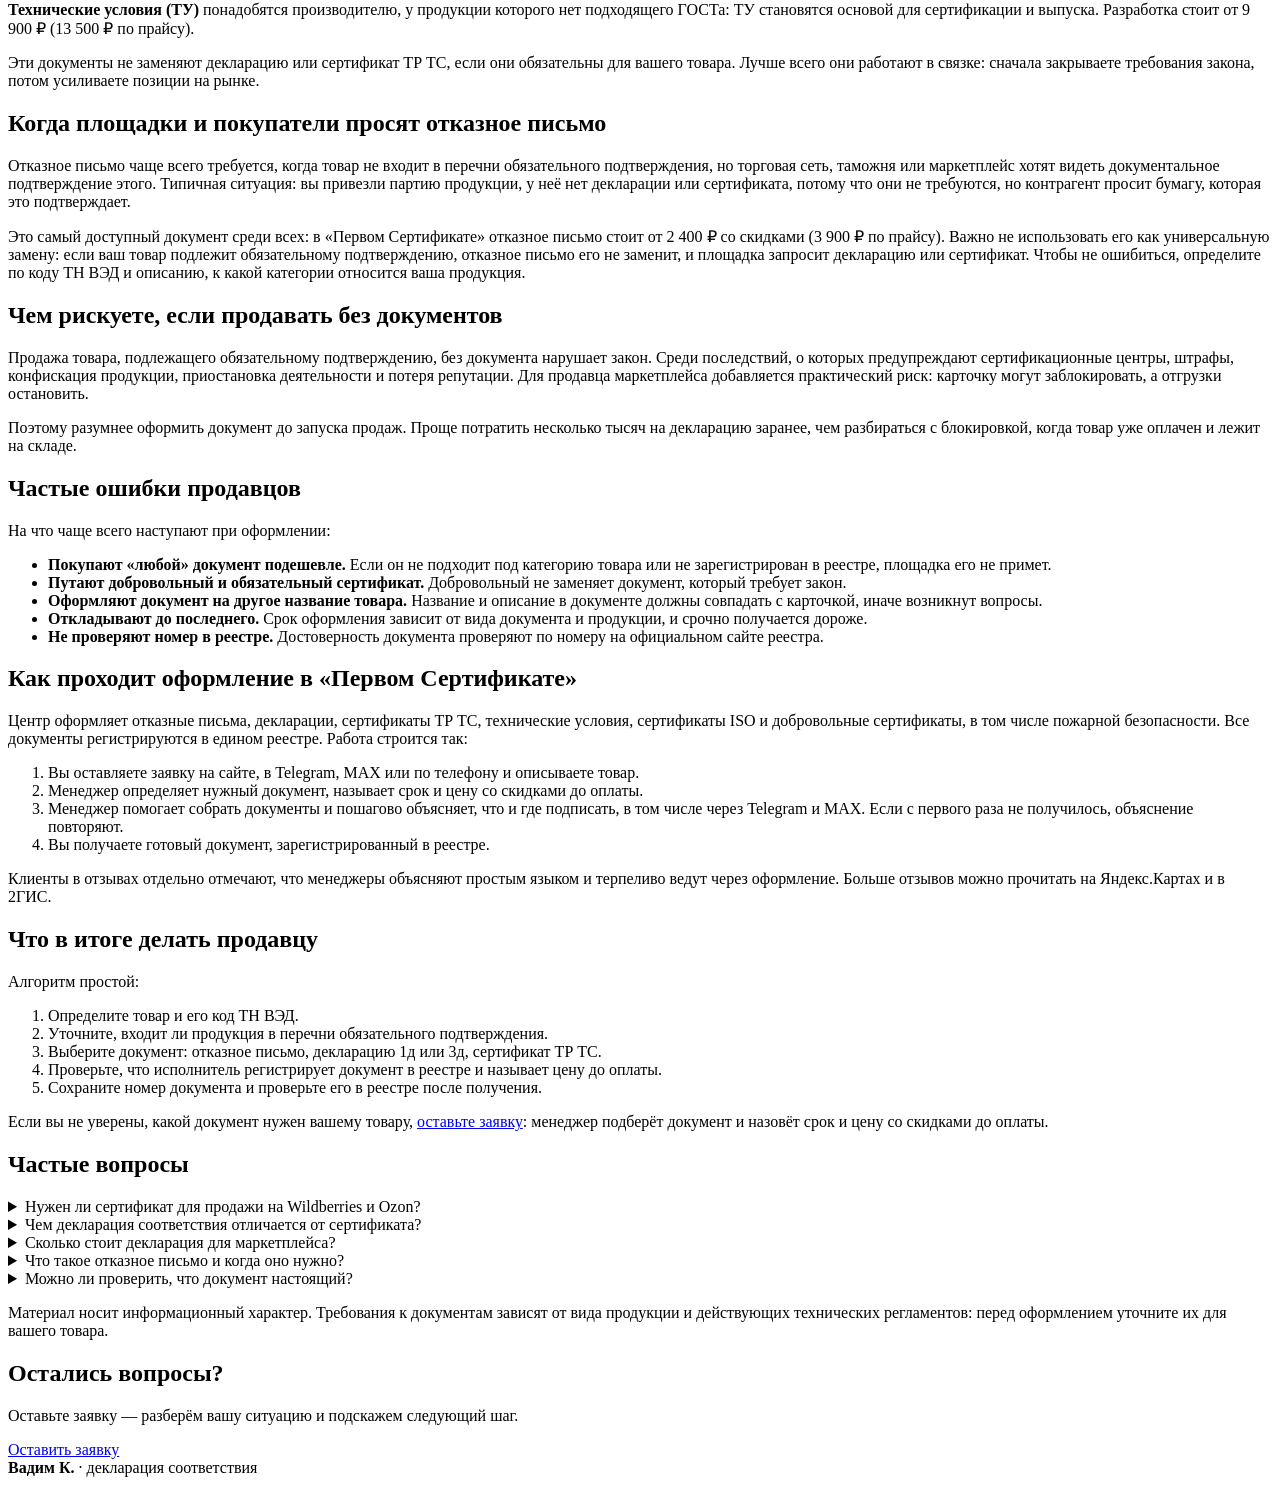
==== commit 5e2aacf5: "blog: автообновление" ====
--- a/blog/preview/bea46d925ac5/sertifikat-ili-deklaraciya-dlya-marketpleysov/index.html
+++ b/blog/preview/bea46d925ac5/sertifikat-ili-deklaraciya-dlya-marketpleysov/index.html
@@ -53,7 +53,7 @@
   <nav class="b-crumbs" aria-label="Хлебные крошки"><a href="/pervy-sertifikat/">Главная</a><span>/</span><a href="/pervy-sertifikat/blog/">Блог</a></nav>
   <div class="b-preview">Черновик статьи. Эта страница не индексируется и не видна в блоге.</div>
   <header class="b-head">
-    <div class="b-meta"><span class="b-chip">Маркетплейсы</span><time datetime="2026-11-23">23 ноября 2026</time><span>10 мин чтения</span></div>
+    <div class="b-meta"><span class="b-chip">Маркетплейсы</span><time datetime="2026-11-24">24 ноября 2026</time><span>10 мин чтения</span></div>
     <h1>Сертификат, декларация или отказное письмо: какой документ нужен для Wildberries и Ozon</h1>
     <p class="b-lead">Какой документ нужен продавцу на Wildberries, Ozon и Яндекс Маркете: сертификат, декларация или отказное письмо, чем они отличаются и сколько стоят.</p>
     <p class="b-author">Автор: Центр сертификации «Первый Сертификат»</p>
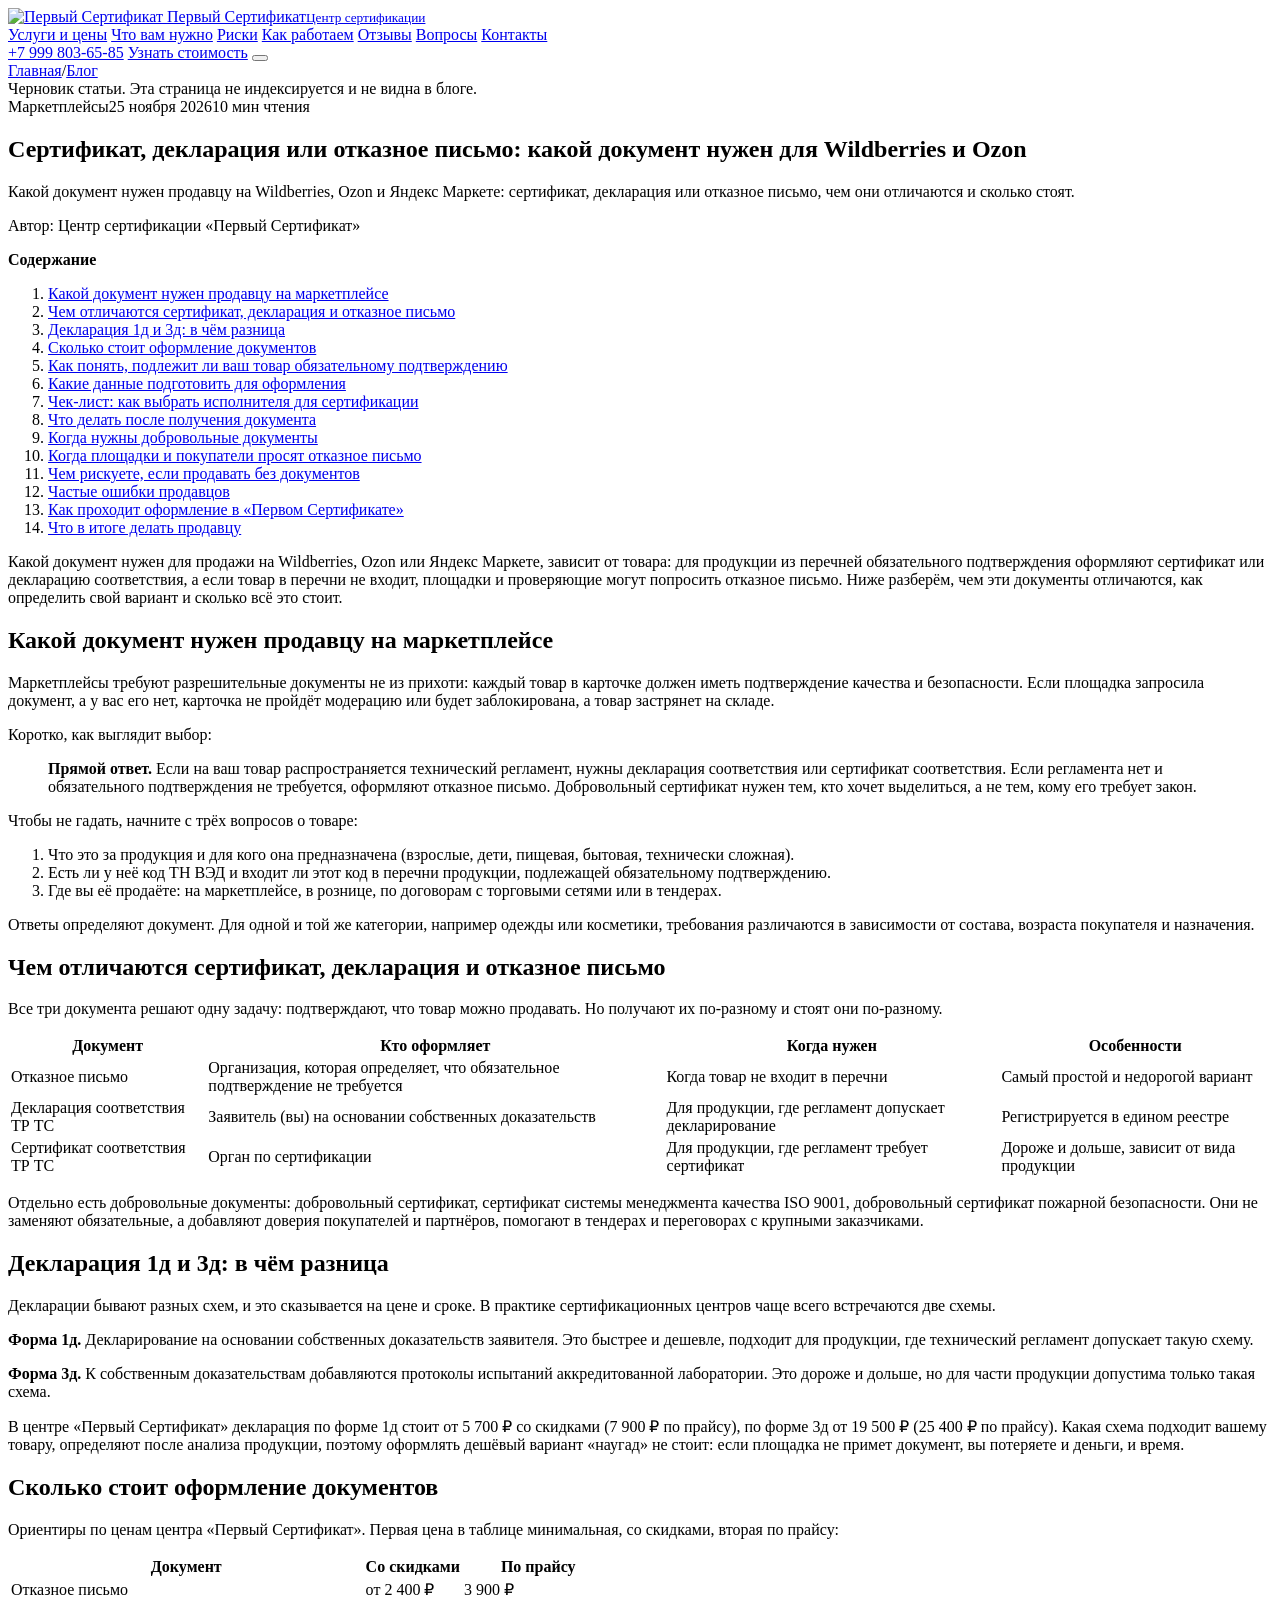
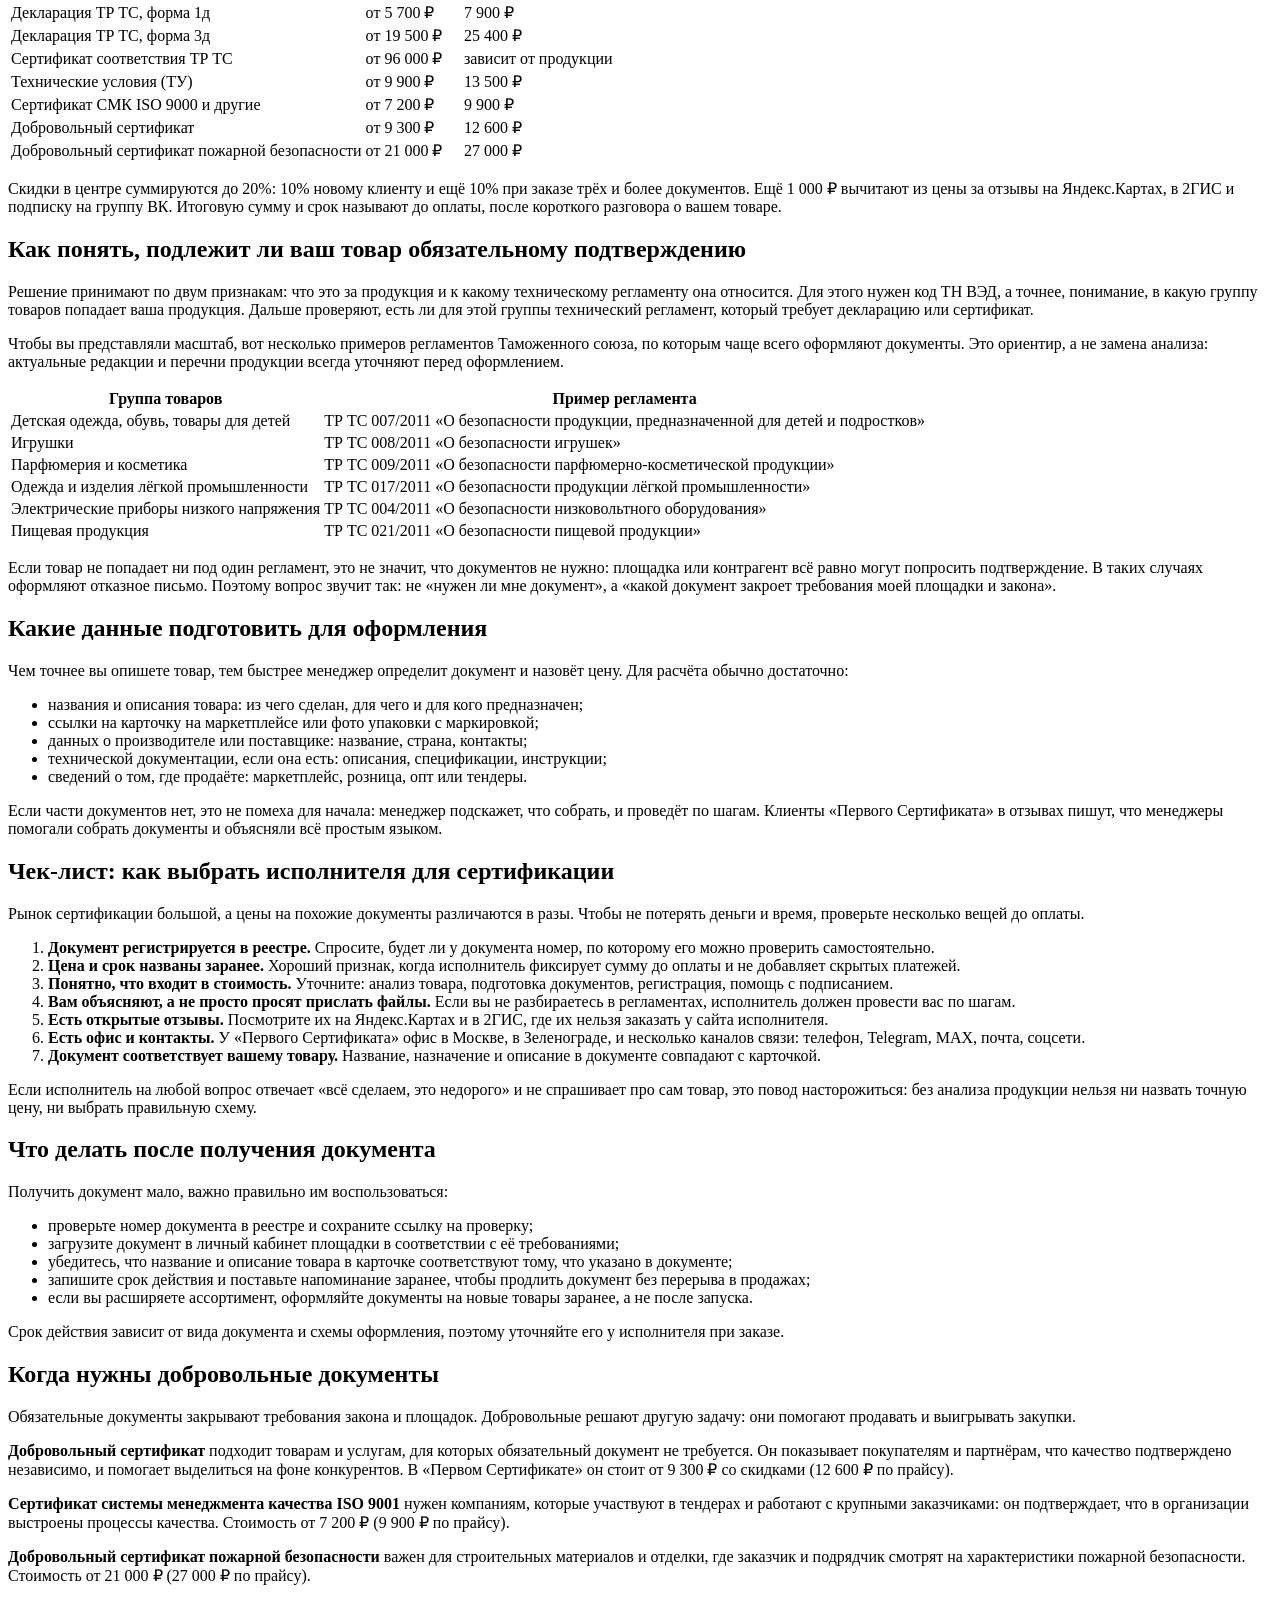
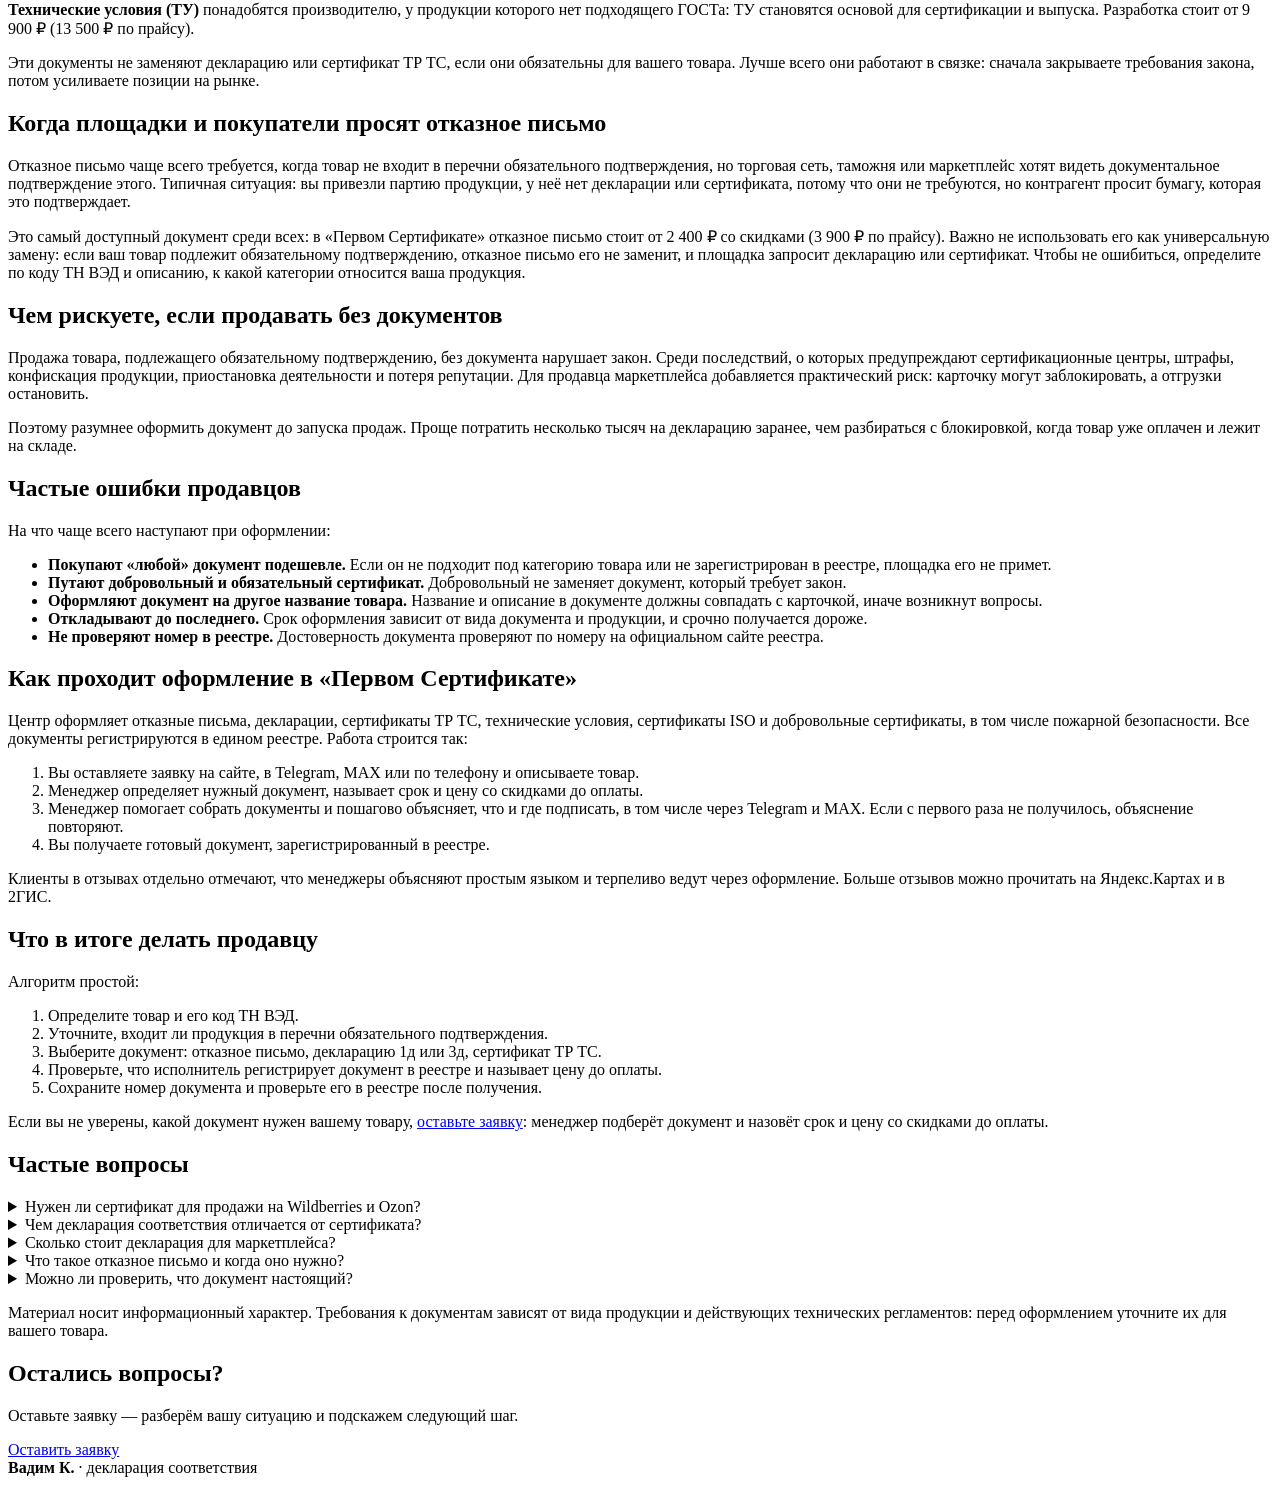
==== commit 4c9d9dae: "blog: автообновление" ====
--- a/blog/preview/bea46d925ac5/sertifikat-ili-deklaraciya-dlya-marketpleysov/index.html
+++ b/blog/preview/bea46d925ac5/sertifikat-ili-deklaraciya-dlya-marketpleysov/index.html
@@ -53,7 +53,7 @@
   <nav class="b-crumbs" aria-label="Хлебные крошки"><a href="/pervy-sertifikat/">Главная</a><span>/</span><a href="/pervy-sertifikat/blog/">Блог</a></nav>
   <div class="b-preview">Черновик статьи. Эта страница не индексируется и не видна в блоге.</div>
   <header class="b-head">
-    <div class="b-meta"><span class="b-chip">Маркетплейсы</span><time datetime="2026-11-24">24 ноября 2026</time><span>10 мин чтения</span></div>
+    <div class="b-meta"><span class="b-chip">Маркетплейсы</span><time datetime="2026-11-25">25 ноября 2026</time><span>10 мин чтения</span></div>
     <h1>Сертификат, декларация или отказное письмо: какой документ нужен для Wildberries и Ozon</h1>
     <p class="b-lead">Какой документ нужен продавцу на Wildberries, Ozon и Яндекс Маркете: сертификат, декларация или отказное письмо, чем они отличаются и сколько стоят.</p>
     <p class="b-author">Автор: Центр сертификации «Первый Сертификат»</p>
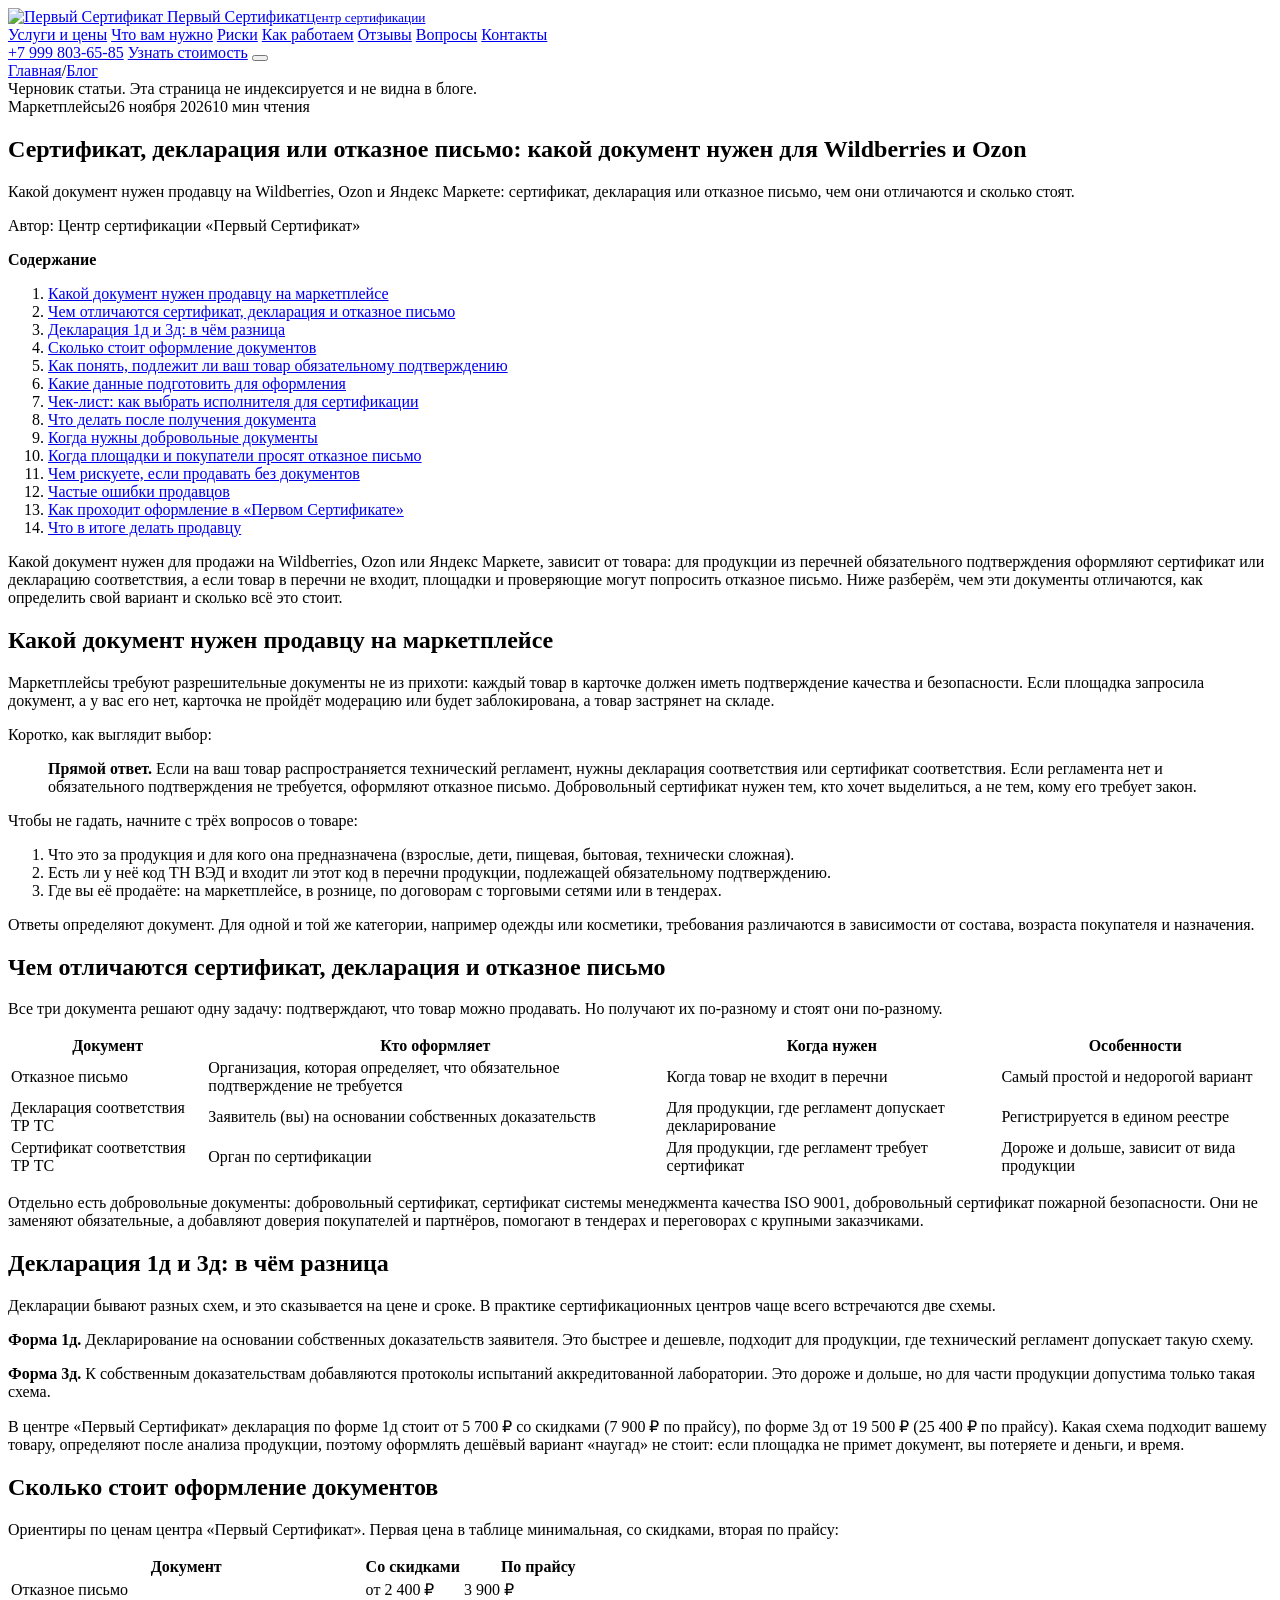
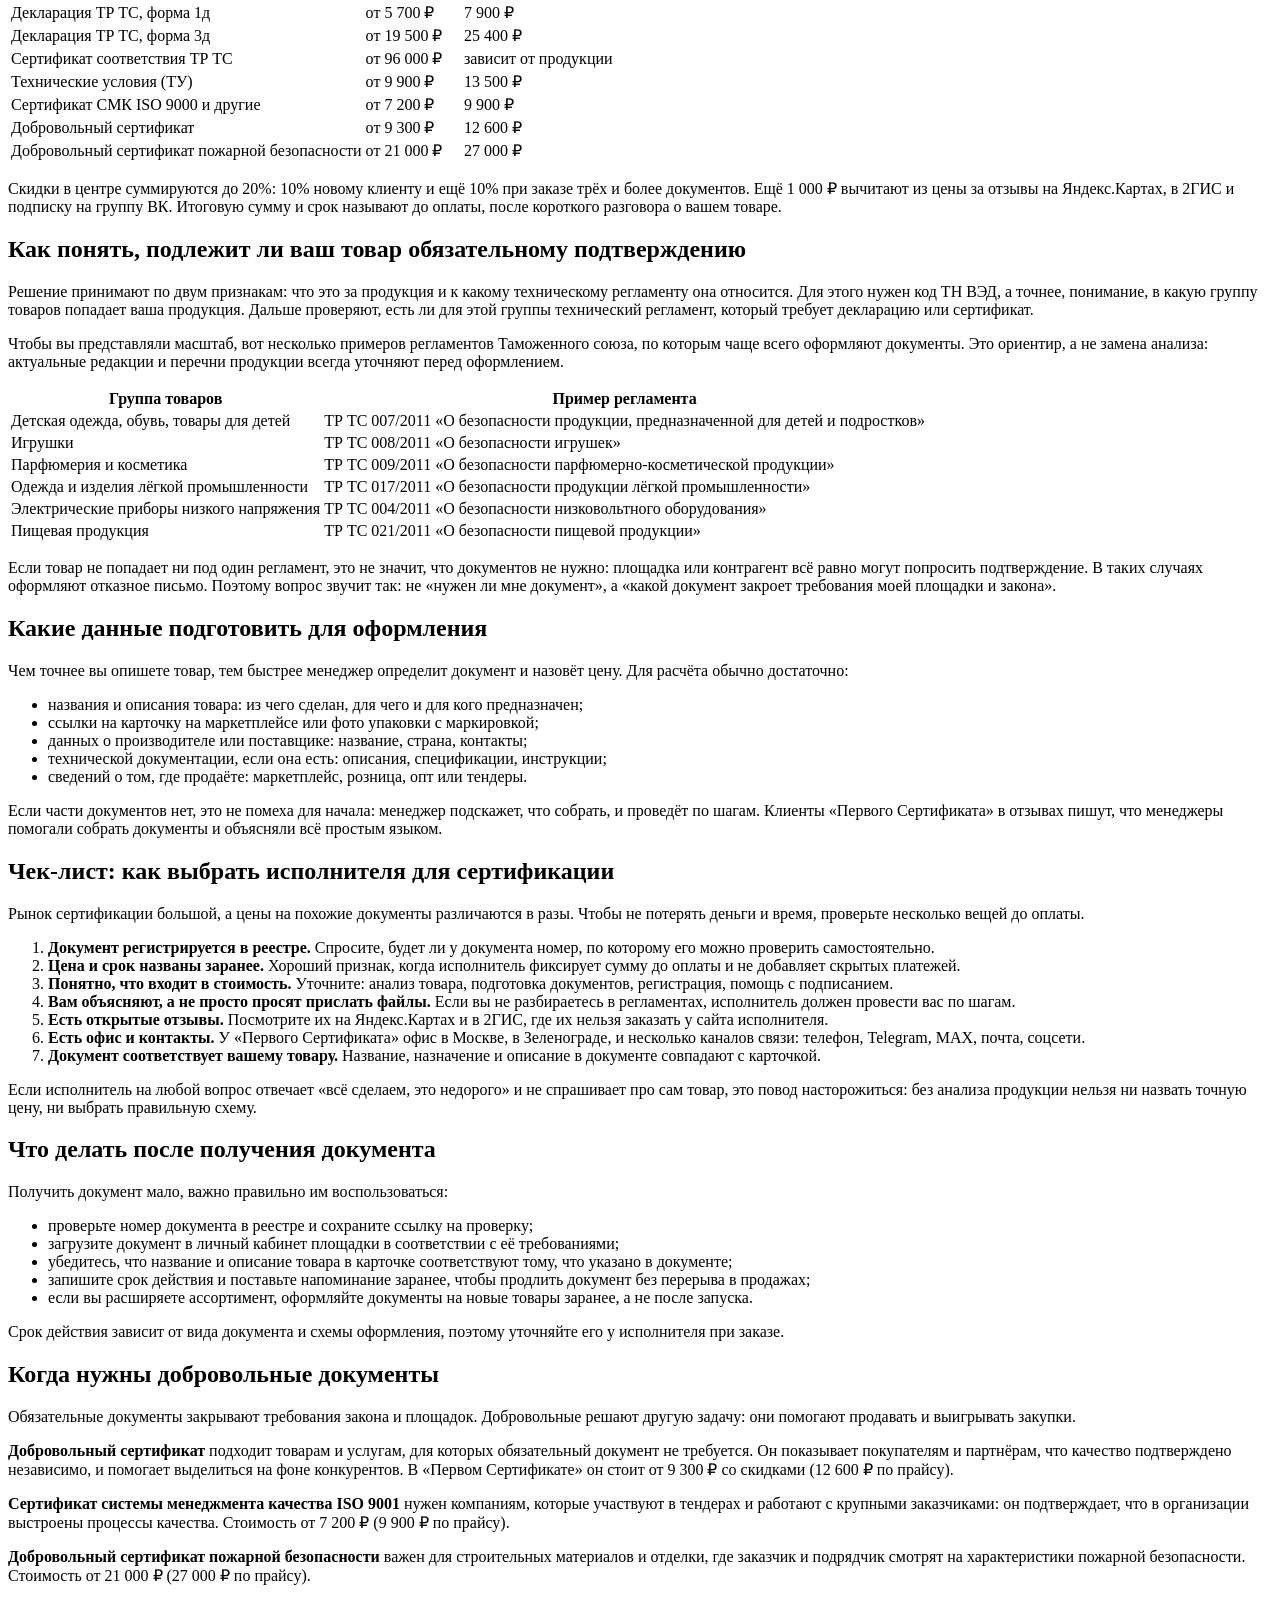
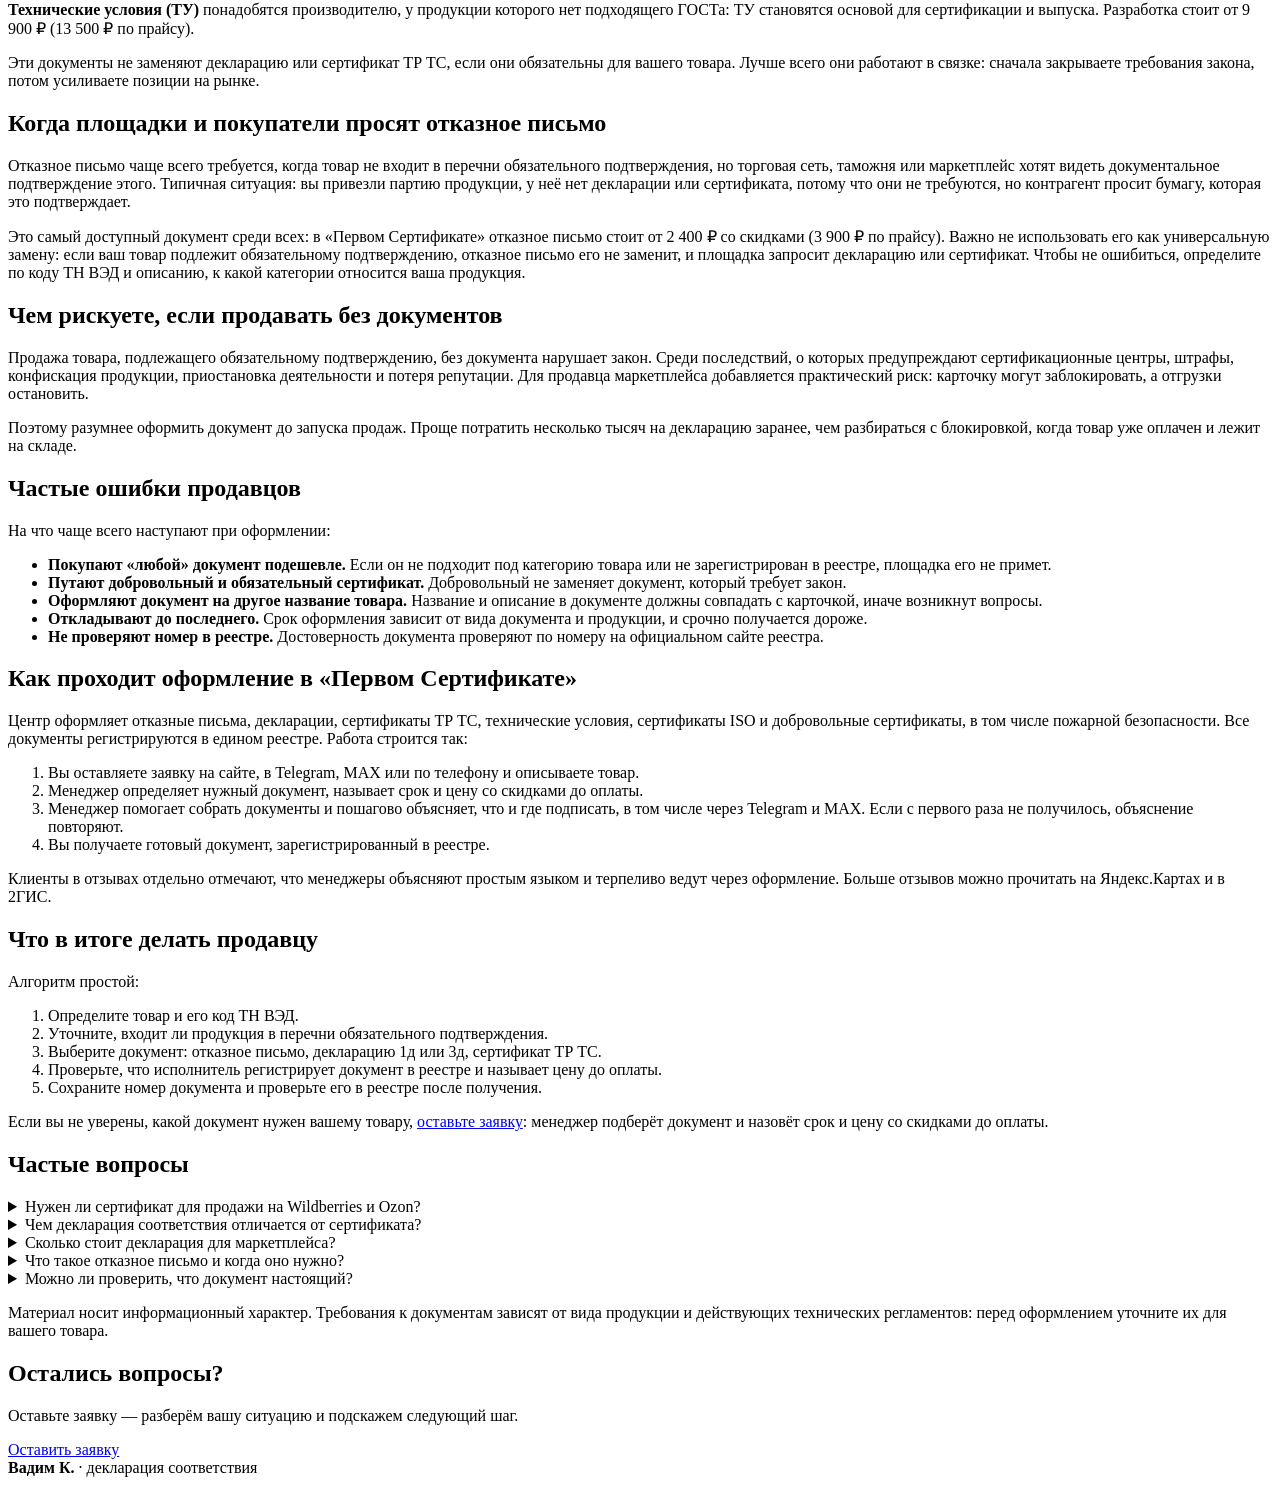
==== commit 9b661928: "blog: автообновление" ====
--- a/blog/preview/bea46d925ac5/sertifikat-ili-deklaraciya-dlya-marketpleysov/index.html
+++ b/blog/preview/bea46d925ac5/sertifikat-ili-deklaraciya-dlya-marketpleysov/index.html
@@ -53,7 +53,7 @@
   <nav class="b-crumbs" aria-label="Хлебные крошки"><a href="/pervy-sertifikat/">Главная</a><span>/</span><a href="/pervy-sertifikat/blog/">Блог</a></nav>
   <div class="b-preview">Черновик статьи. Эта страница не индексируется и не видна в блоге.</div>
   <header class="b-head">
-    <div class="b-meta"><span class="b-chip">Маркетплейсы</span><time datetime="2026-11-25">25 ноября 2026</time><span>10 мин чтения</span></div>
+    <div class="b-meta"><span class="b-chip">Маркетплейсы</span><time datetime="2026-11-26">26 ноября 2026</time><span>10 мин чтения</span></div>
     <h1>Сертификат, декларация или отказное письмо: какой документ нужен для Wildberries и Ozon</h1>
     <p class="b-lead">Какой документ нужен продавцу на Wildberries, Ozon и Яндекс Маркете: сертификат, декларация или отказное письмо, чем они отличаются и сколько стоят.</p>
     <p class="b-author">Автор: Центр сертификации «Первый Сертификат»</p>
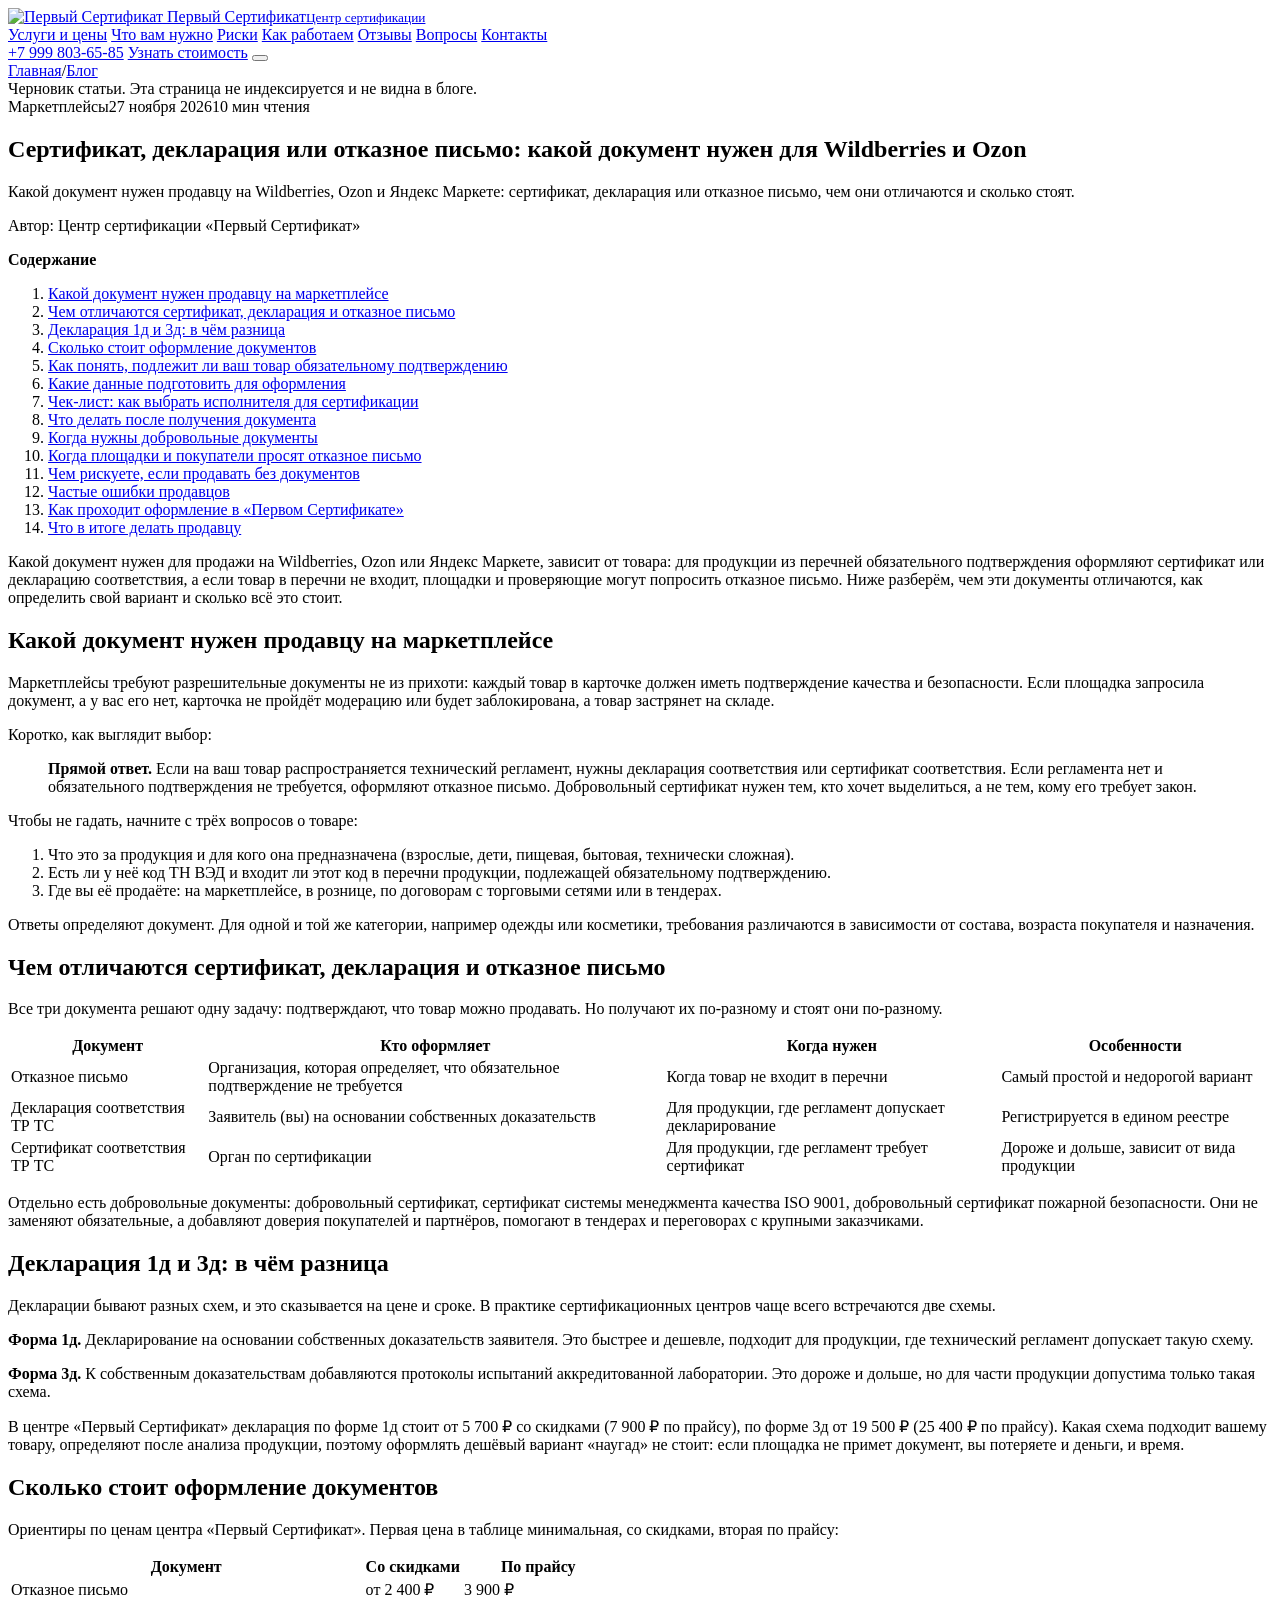
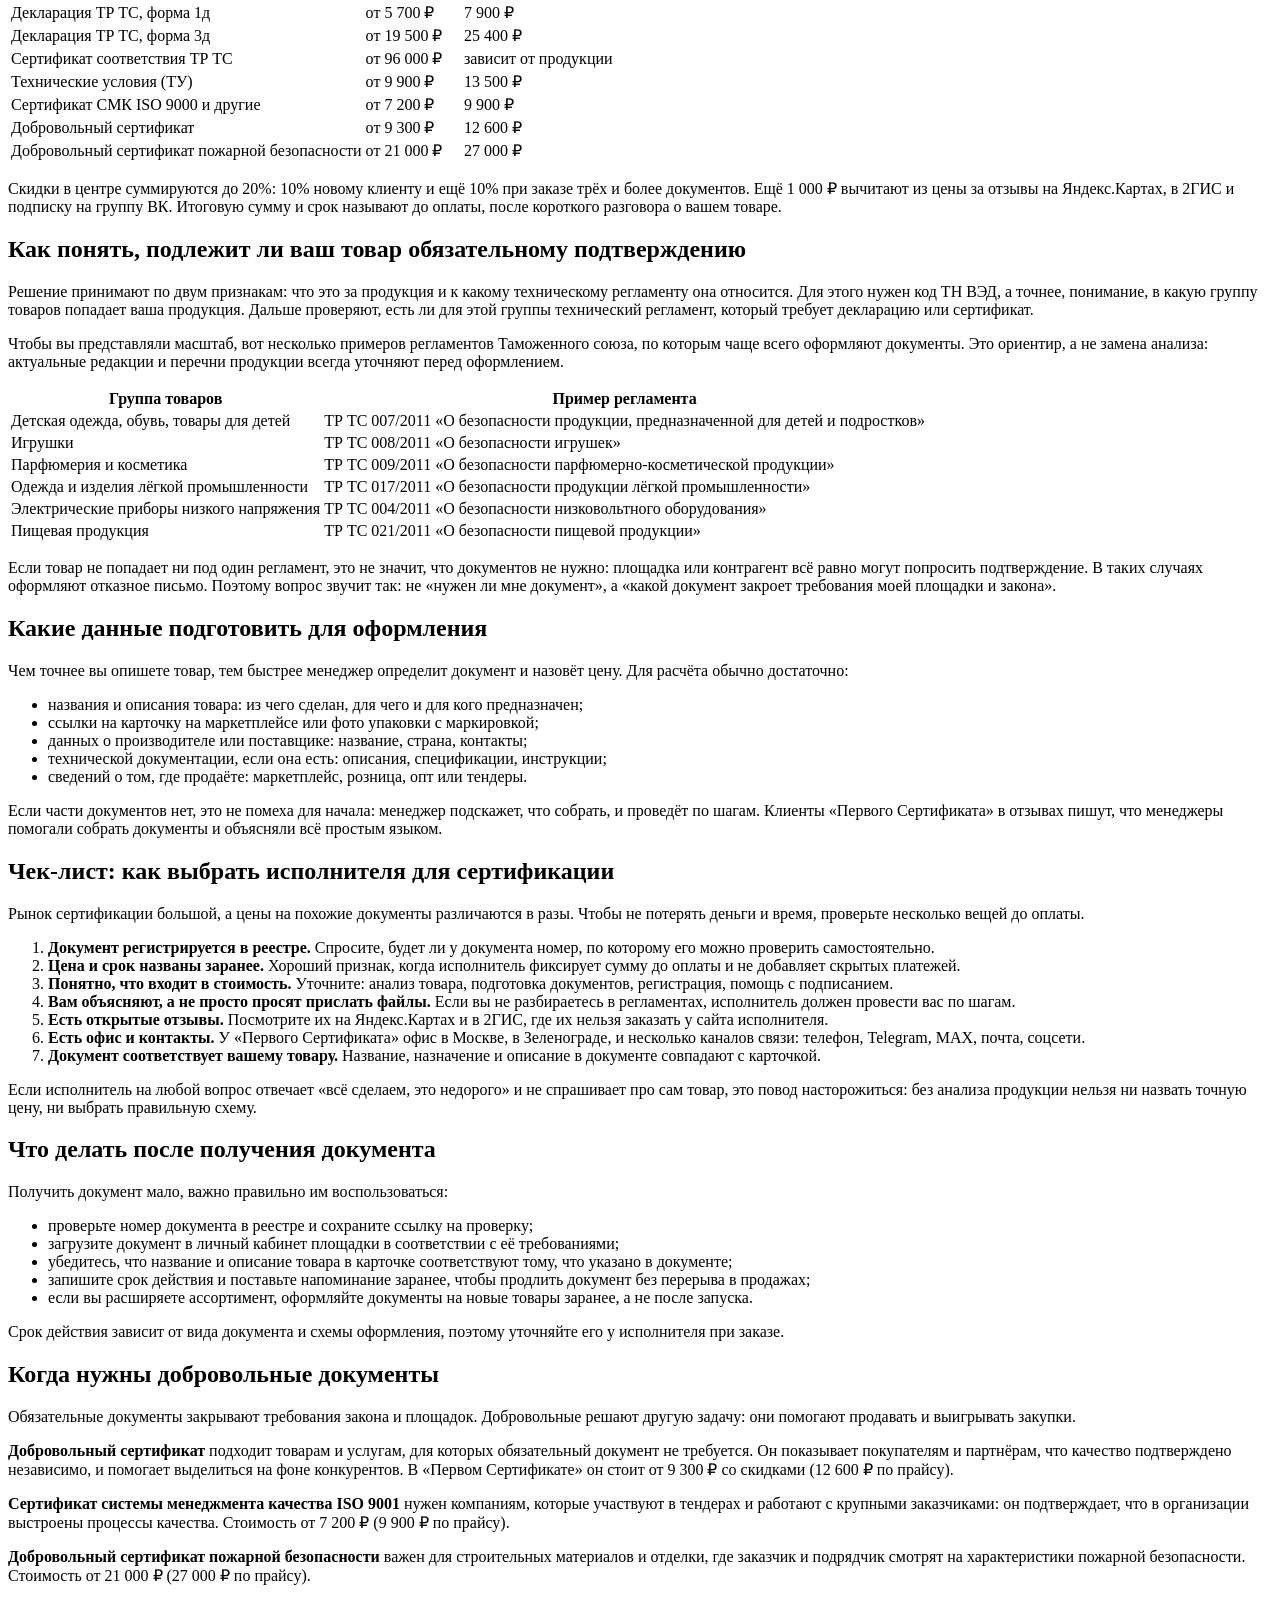
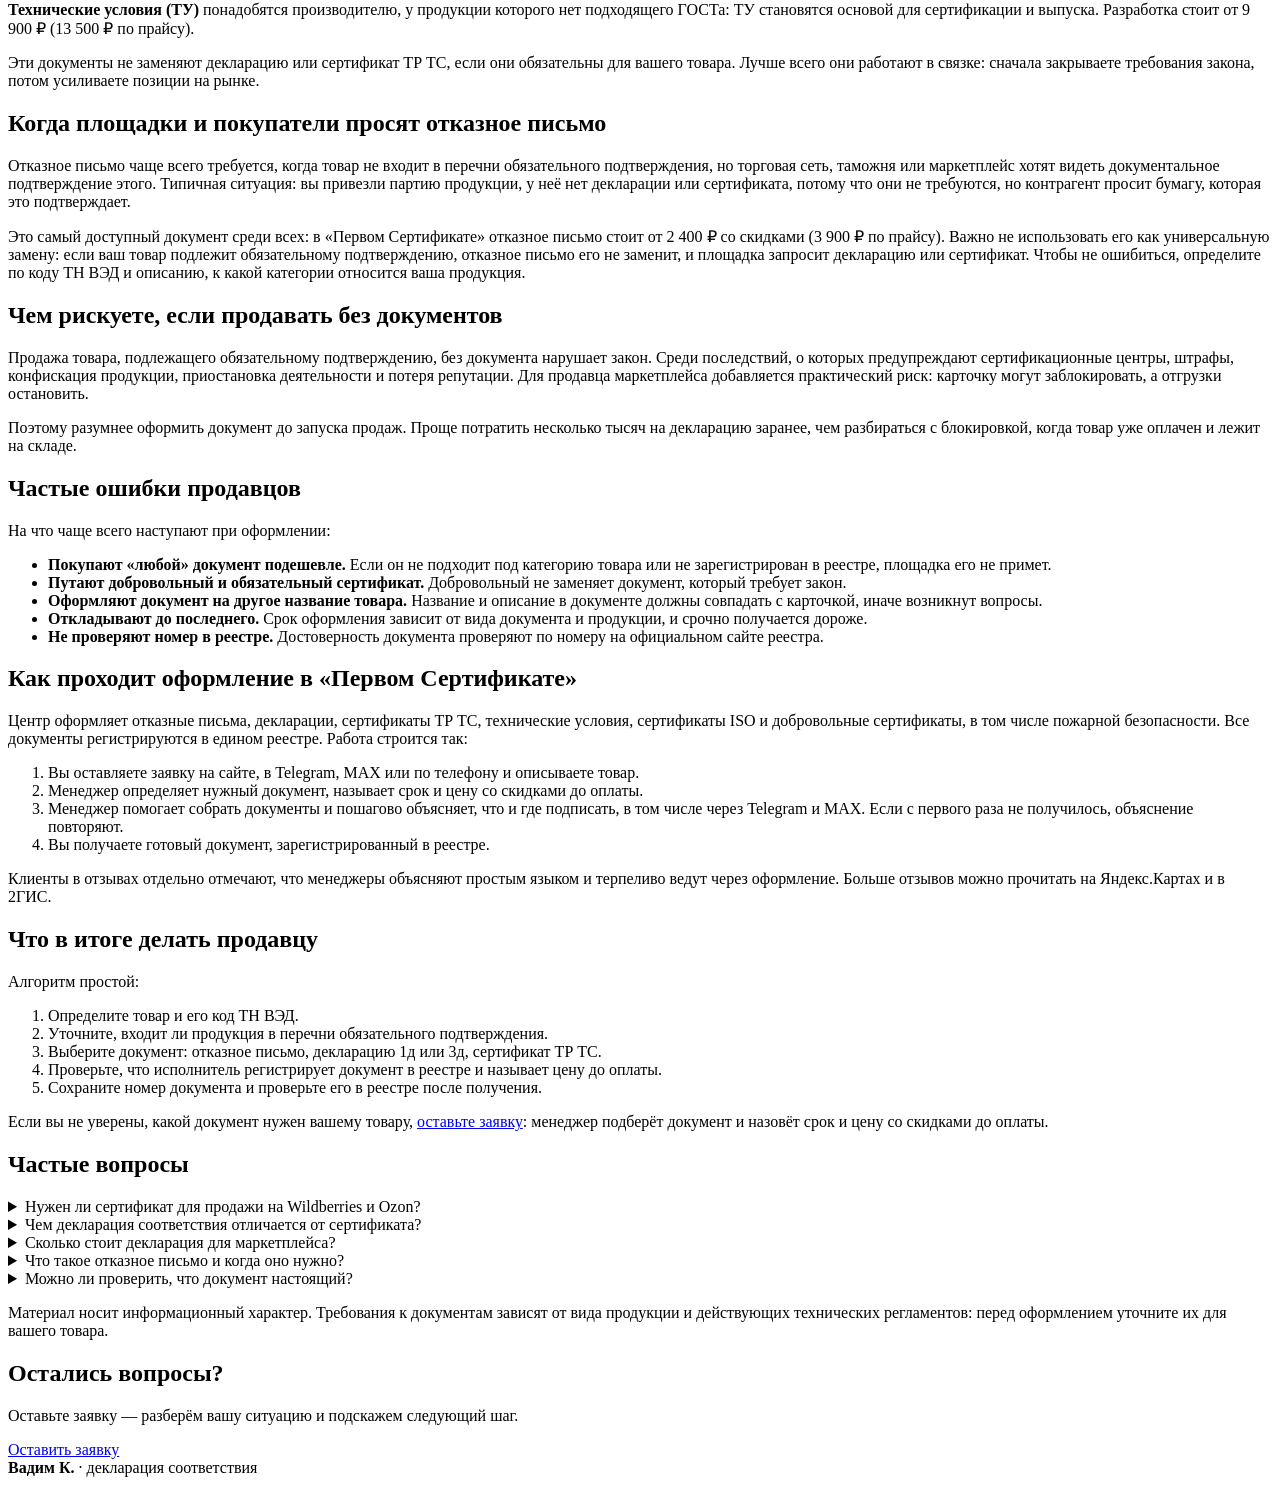
==== commit 18b18207: "blog: автообновление" ====
--- a/blog/preview/bea46d925ac5/sertifikat-ili-deklaraciya-dlya-marketpleysov/index.html
+++ b/blog/preview/bea46d925ac5/sertifikat-ili-deklaraciya-dlya-marketpleysov/index.html
@@ -53,7 +53,7 @@
   <nav class="b-crumbs" aria-label="Хлебные крошки"><a href="/pervy-sertifikat/">Главная</a><span>/</span><a href="/pervy-sertifikat/blog/">Блог</a></nav>
   <div class="b-preview">Черновик статьи. Эта страница не индексируется и не видна в блоге.</div>
   <header class="b-head">
-    <div class="b-meta"><span class="b-chip">Маркетплейсы</span><time datetime="2026-11-26">26 ноября 2026</time><span>10 мин чтения</span></div>
+    <div class="b-meta"><span class="b-chip">Маркетплейсы</span><time datetime="2026-11-27">27 ноября 2026</time><span>10 мин чтения</span></div>
     <h1>Сертификат, декларация или отказное письмо: какой документ нужен для Wildberries и Ozon</h1>
     <p class="b-lead">Какой документ нужен продавцу на Wildberries, Ozon и Яндекс Маркете: сертификат, декларация или отказное письмо, чем они отличаются и сколько стоят.</p>
     <p class="b-author">Автор: Центр сертификации «Первый Сертификат»</p>
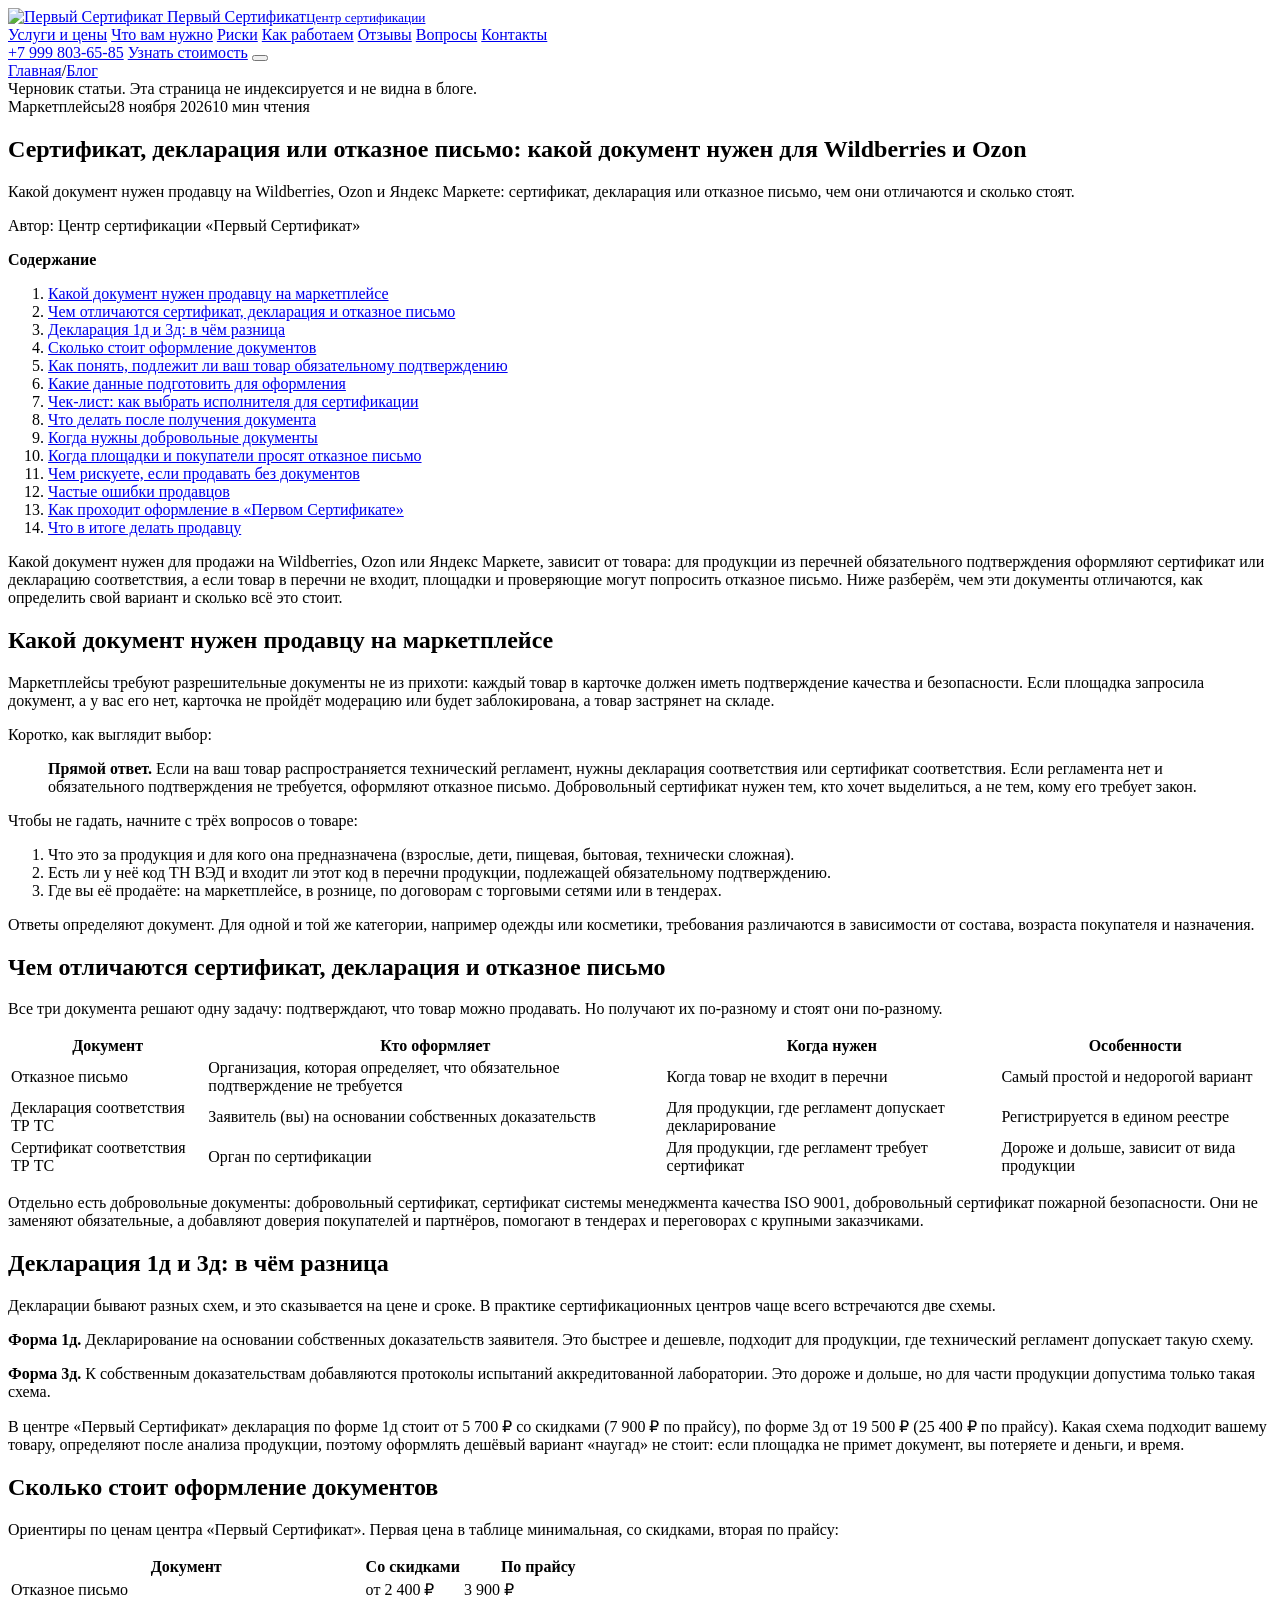
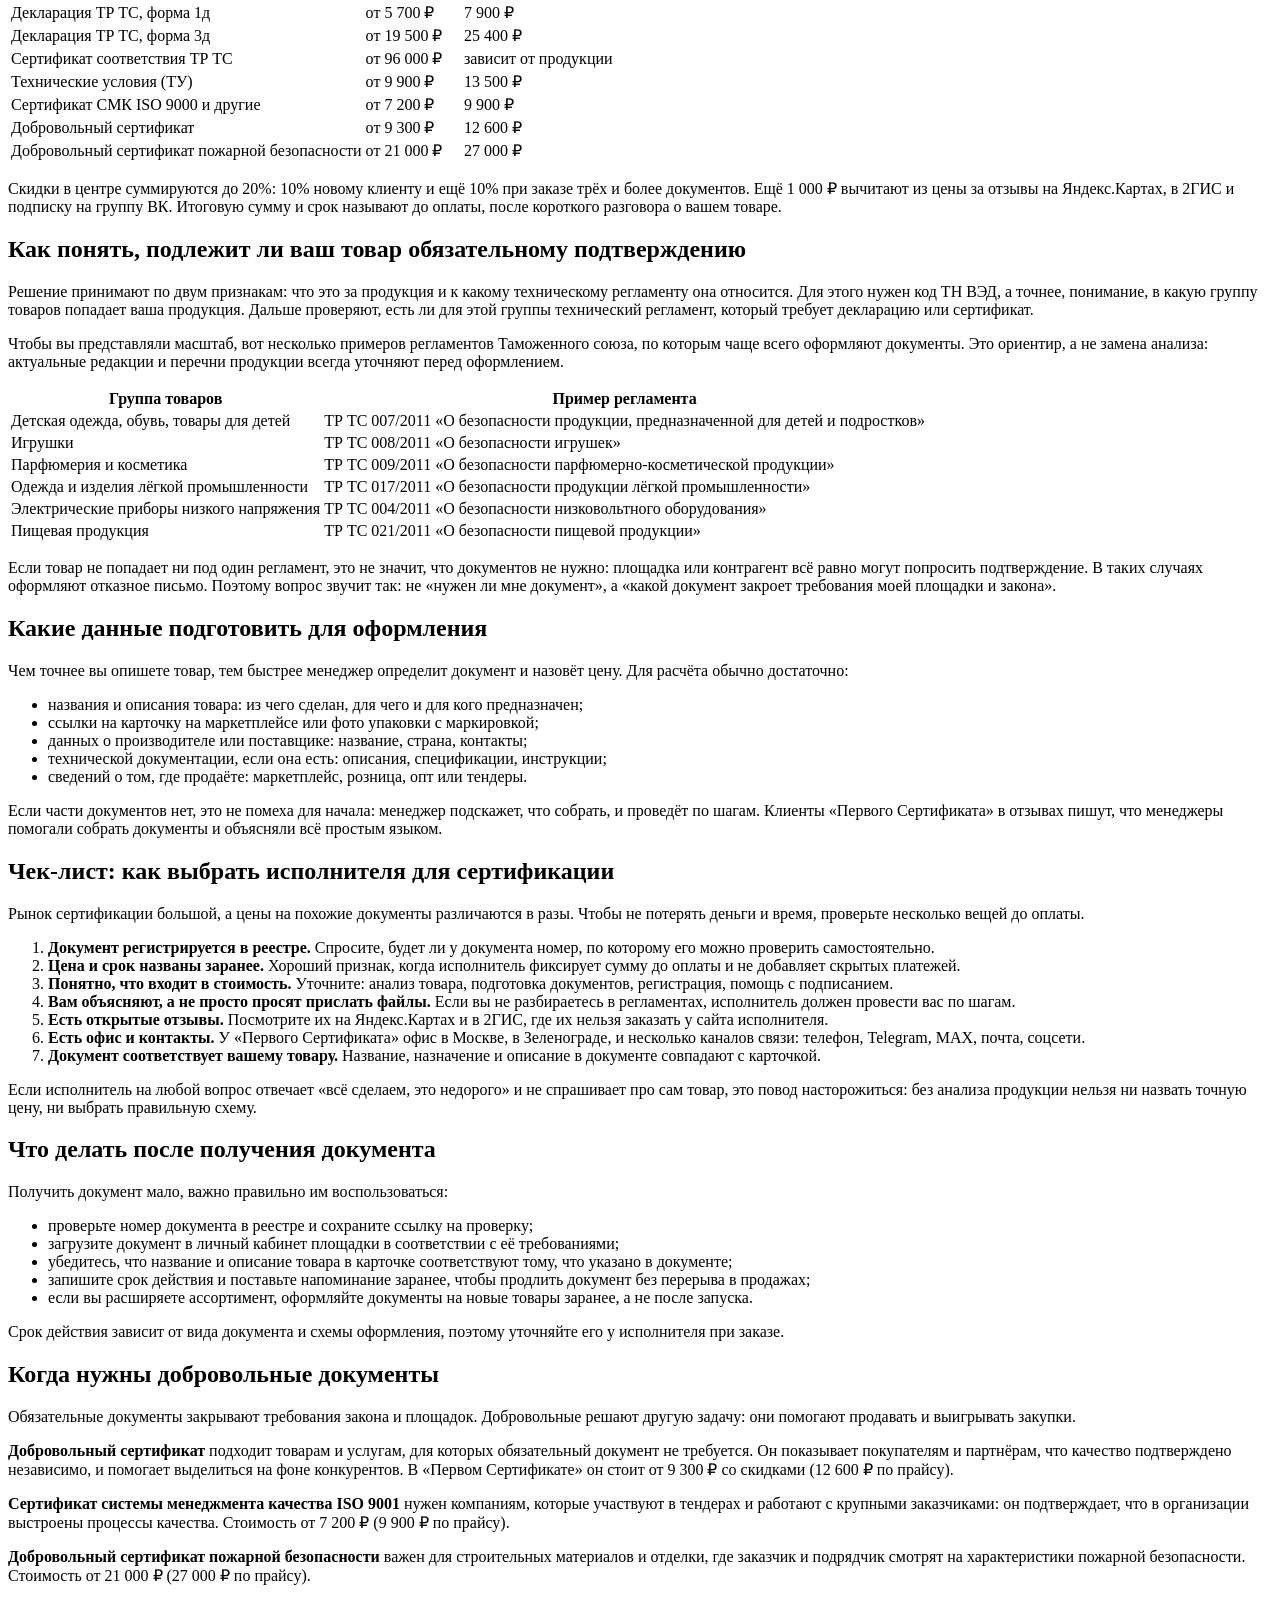
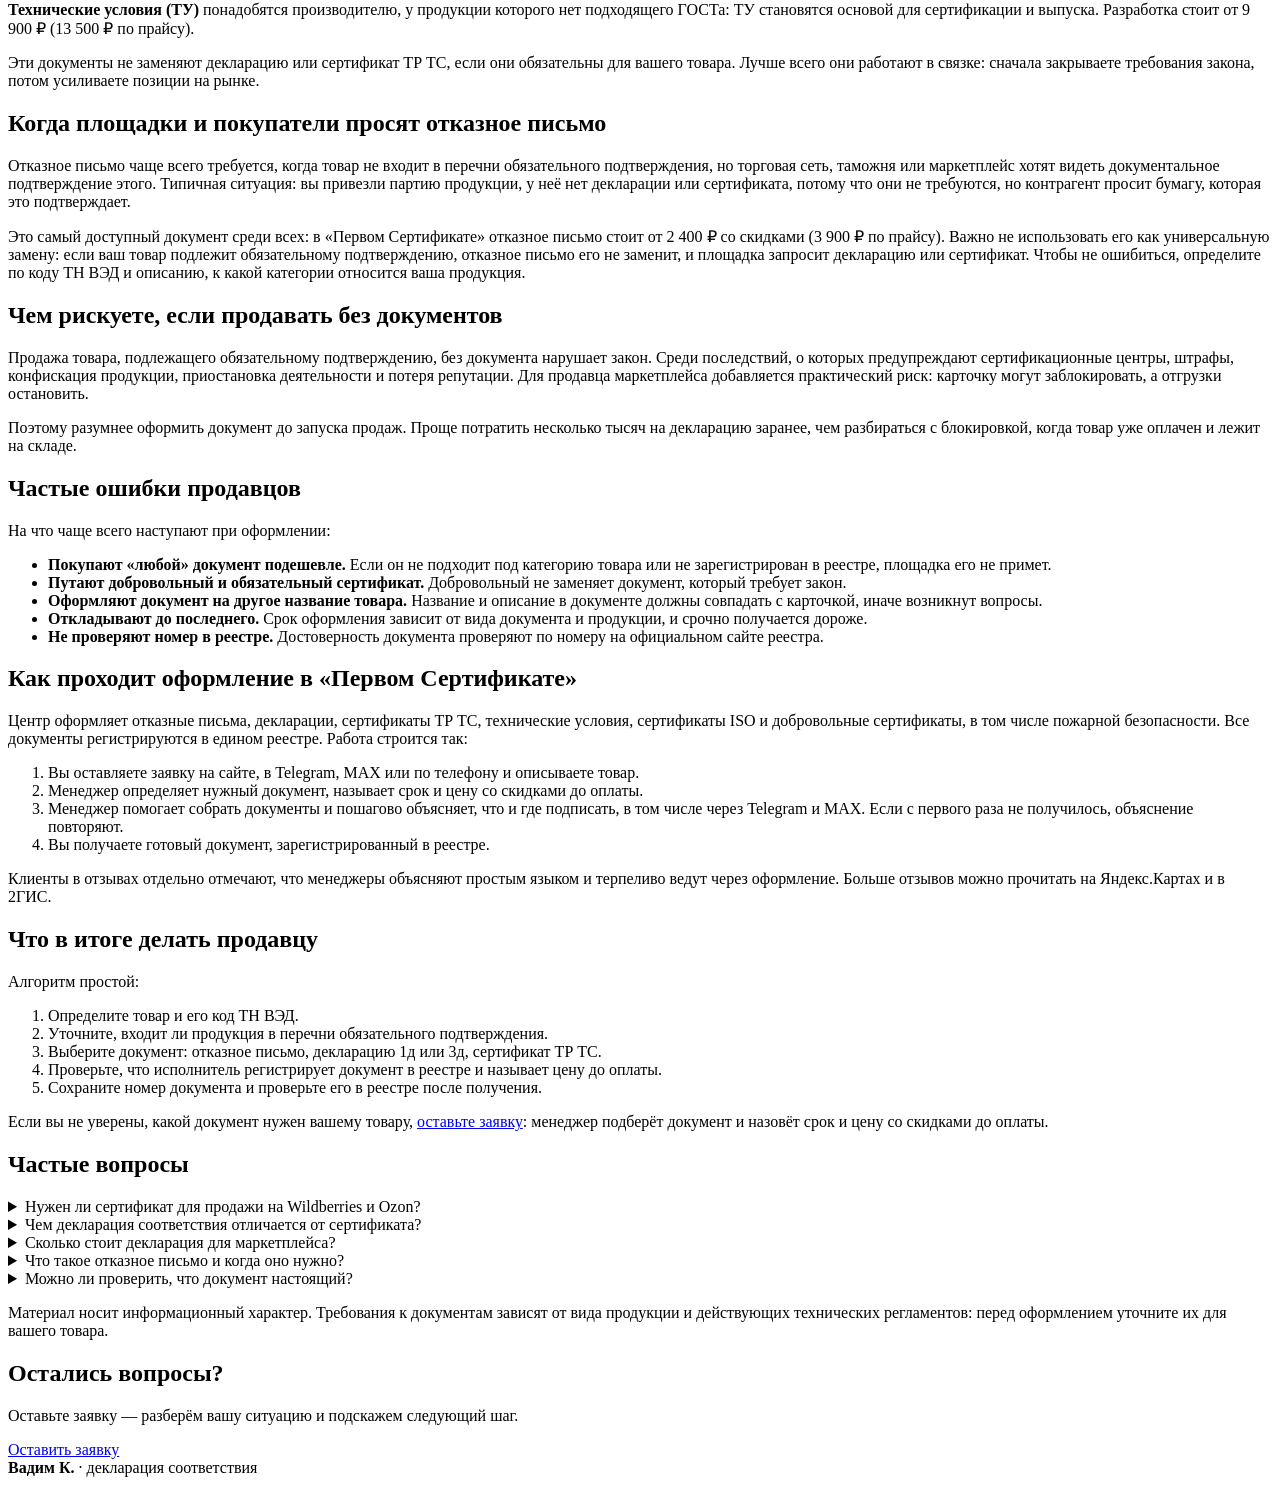
==== commit fc1cff5e: "blog: автообновление" ====
--- a/blog/preview/bea46d925ac5/sertifikat-ili-deklaraciya-dlya-marketpleysov/index.html
+++ b/blog/preview/bea46d925ac5/sertifikat-ili-deklaraciya-dlya-marketpleysov/index.html
@@ -53,7 +53,7 @@
   <nav class="b-crumbs" aria-label="Хлебные крошки"><a href="/pervy-sertifikat/">Главная</a><span>/</span><a href="/pervy-sertifikat/blog/">Блог</a></nav>
   <div class="b-preview">Черновик статьи. Эта страница не индексируется и не видна в блоге.</div>
   <header class="b-head">
-    <div class="b-meta"><span class="b-chip">Маркетплейсы</span><time datetime="2026-11-27">27 ноября 2026</time><span>10 мин чтения</span></div>
+    <div class="b-meta"><span class="b-chip">Маркетплейсы</span><time datetime="2026-11-28">28 ноября 2026</time><span>10 мин чтения</span></div>
     <h1>Сертификат, декларация или отказное письмо: какой документ нужен для Wildberries и Ozon</h1>
     <p class="b-lead">Какой документ нужен продавцу на Wildberries, Ozon и Яндекс Маркете: сертификат, декларация или отказное письмо, чем они отличаются и сколько стоят.</p>
     <p class="b-author">Автор: Центр сертификации «Первый Сертификат»</p>
